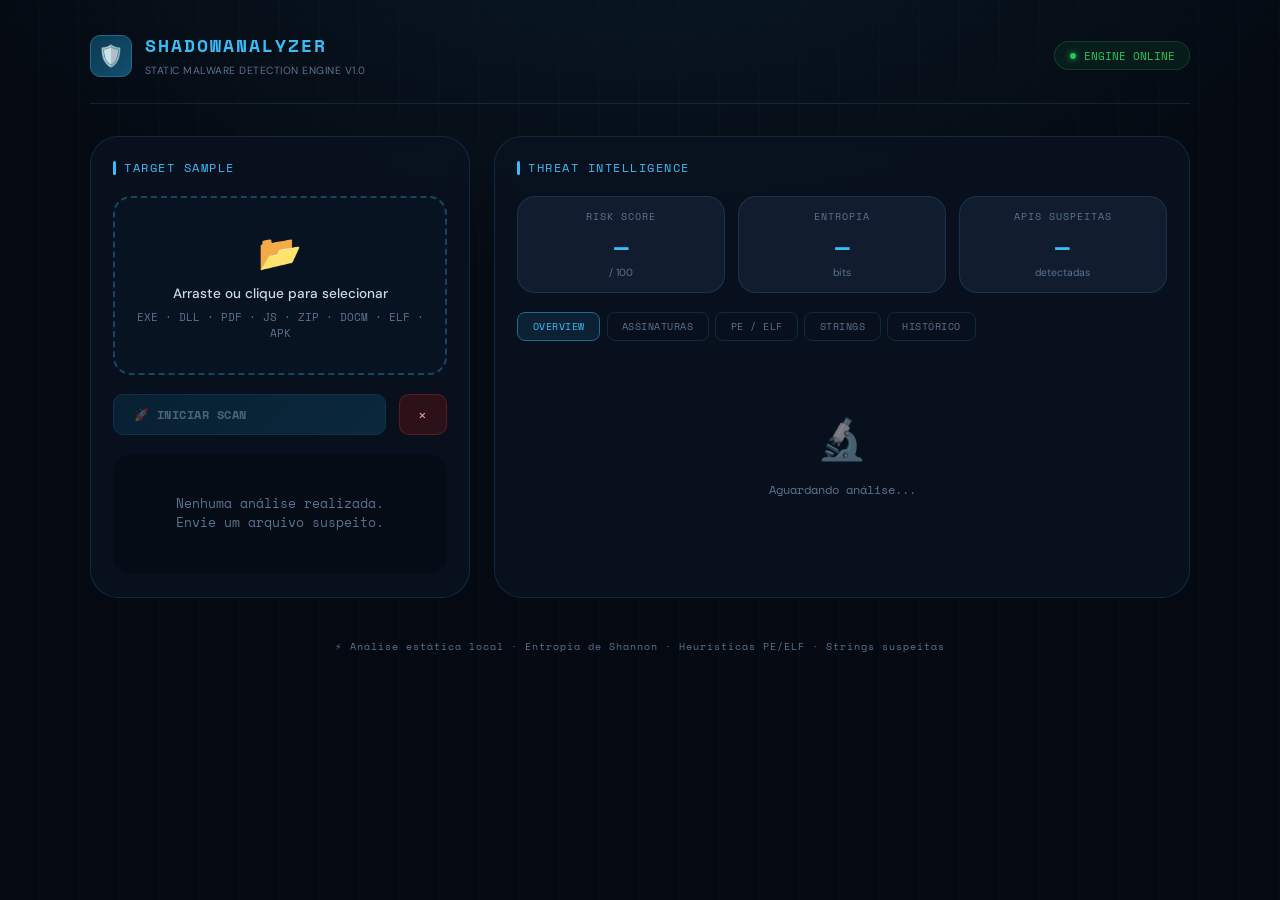
==== shadow_analyzer/static/index.html @ 8d61e865 "Update fmt.Println message from 'Hello' to 'Goodbye'" ====
<!DOCTYPE html>
<html lang="pt-BR">
<head>
  <meta charset="UTF-8" />
  <meta name="viewport" content="width=device-width, initial-scale=1.0, user-scalable=no" />
  <title>ShadowAnalyzer v1.0</title>
  <link rel="preconnect" href="https://fonts.googleapis.com" />
  <link href="https://fonts.googleapis.com/css2?family=Space+Mono:wght@400;700&family=DM+Sans:ital,opsz,wght@0,9..40,300;0,9..40,500;0,9..40,700;1,9..40,300&display=swap" rel="stylesheet" />

  <style>
    :root {
      --bg0: #050a12;
      --bg1: #0c1422;
      --bg2: #111d2e;
      --panel: rgba(10,18,32,0.85);
      --border: rgba(56,189,248,0.15);
      --border-hi: rgba(56,189,248,0.45);
      --cyan: #38bdf8;
      --cyan-dim: #1e6a8a;
      --text: #cdd9e8;
      --text-dim: #5a7390;
      --text-hi: #eef6ff;
      --mono: 'Space Mono', monospace;
      --sans: 'DM Sans', sans-serif;
      --radius: 18px;
      --radius-lg: 28px;
    }

    *, *::before, *::after { box-sizing: border-box; margin: 0; padding: 0; }

    body {
      min-height: 100vh;
      background: var(--bg0);
      background-image:
        radial-gradient(ellipse 80% 60% at 50% -10%, rgba(56,189,248,0.08) 0%, transparent 70%),
        repeating-linear-gradient(0deg, transparent, transparent 39px, rgba(56,189,248,0.03) 40px),
        repeating-linear-gradient(90deg, transparent, transparent 39px, rgba(56,189,248,0.03) 40px);
      font-family: var(--sans);
      color: var(--text);
      display: flex;
      flex-direction: column;
      align-items: center;
      padding: 2rem 1rem 4rem;
    }

    /* ── HEADER ── */
    .app-header {
      width: 100%;
      max-width: 1100px;
      display: flex;
      justify-content: space-between;
      align-items: center;
      padding: 0 0 1.5rem;
      border-bottom: 1px solid var(--border);
      margin-bottom: 2rem;
      flex-wrap: wrap;
      gap: 1rem;
    }

    .logo {
      display: flex;
      align-items: center;
      gap: 0.8rem;
    }

    .logo-icon {
      width: 42px; height: 42px;
      background: linear-gradient(135deg, #0a3a52, #154e6e);
      border: 1px solid var(--cyan-dim);
      border-radius: 10px;
      display: flex; align-items: center; justify-content: center;
      font-size: 1.3rem;
    }

    .logo-text h1 {
      font-family: var(--mono);
      font-size: 1.1rem;
      font-weight: 700;
      color: var(--cyan);
      letter-spacing: 2px;
    }

    .logo-text small {
      font-size: 0.65rem;
      color: var(--text-dim);
      letter-spacing: 0.5px;
      text-transform: uppercase;
    }

    .header-status {
      display: flex;
      align-items: center;
      gap: 0.5rem;
      font-family: var(--mono);
      font-size: 0.68rem;
      color: #22c55e;
      background: rgba(34,197,94,0.08);
      border: 1px solid rgba(34,197,94,0.2);
      padding: 0.35rem 0.9rem;
      border-radius: 30px;
    }

    .dot {
      width: 6px; height: 6px;
      border-radius: 50%;
      background: #22c55e;
      box-shadow: 0 0 6px #22c55e;
      animation: blink 2s infinite;
    }

    @keyframes blink {
      0%, 100% { opacity: 1; }
      50% { opacity: 0.3; }
    }

    /* ── MAIN GRID ── */
    .main-grid {
      width: 100%;
      max-width: 1100px;
      display: grid;
      grid-template-columns: 380px 1fr;
      gap: 1.5rem;
    }

    /* ── PANELS ── */
    .panel {
      background: var(--panel);
      border: 1px solid var(--border);
      border-radius: var(--radius-lg);
      padding: 1.4rem;
      backdrop-filter: blur(10px);
    }

    .panel-title {
      font-family: var(--mono);
      font-size: 0.72rem;
      letter-spacing: 1.5px;
      text-transform: uppercase;
      color: var(--cyan);
      margin-bottom: 1.2rem;
      display: flex;
      align-items: center;
      gap: 0.5rem;
    }

    .panel-title::before {
      content: '';
      display: block;
      width: 3px; height: 14px;
      background: var(--cyan);
      border-radius: 2px;
    }

    /* ── UPLOAD ZONE ── */
    .drop-zone {
      border: 2px dashed rgba(56,189,248,0.3);
      border-radius: var(--radius);
      padding: 2rem 1rem;
      text-align: center;
      cursor: pointer;
      transition: all 0.2s;
      background: rgba(56,189,248,0.02);
      margin-bottom: 1.2rem;
      position: relative;
      overflow: hidden;
    }

    .drop-zone:hover, .drop-zone.drag-over {
      border-color: var(--cyan);
      background: rgba(56,189,248,0.06);
    }

    .drop-zone input[type="file"] {
      position: absolute; inset: 0; opacity: 0; cursor: pointer;
    }

    .drop-icon { font-size: 2.2rem; margin-bottom: 0.6rem; }

    .drop-text {
      color: var(--text);
      font-size: 0.85rem;
      font-weight: 500;
    }

    .drop-hint {
      font-size: 0.68rem;
      color: var(--text-dim);
      margin-top: 0.4rem;
      font-family: var(--mono);
    }

    /* ── FILE INFO ── */
    .file-info-bar {
      display: none;
      align-items: center;
      gap: 0.8rem;
      background: var(--bg2);
      border: 1px solid var(--border);
      border-radius: 10px;
      padding: 0.65rem 1rem;
      margin-bottom: 1.2rem;
      font-size: 0.8rem;
    }

    .file-info-bar.visible { display: flex; }
    .file-name-display { font-family: var(--mono); color: var(--text-hi); flex: 1; word-break: break-all; }
    .file-size-display { color: var(--text-dim); white-space: nowrap; }

    /* ── BUTTONS ── */
    .btn-row { display: flex; gap: 0.8rem; }

    .btn {
      border: none;
      padding: 0.7rem 1.2rem;
      border-radius: 10px;
      font-family: var(--mono);
      font-size: 0.75rem;
      font-weight: 700;
      letter-spacing: 0.5px;
      cursor: pointer;
      transition: 0.2s;
      display: inline-flex;
      align-items: center;
      gap: 0.5rem;
    }

    .btn-scan {
      flex: 1;
      background: linear-gradient(135deg, #0a3a52, #0f4d6e);
      border: 1px solid var(--cyan-dim);
      color: #a8e6ff;
    }

    .btn-scan:hover:not(:disabled) {
      background: linear-gradient(135deg, #0f4d6e, #1a6a90);
      border-color: var(--cyan);
      transform: translateY(-1px);
    }

    .btn-scan:disabled { opacity: 0.4; cursor: not-allowed; }

    .btn-clear {
      background: rgba(100, 20, 20, 0.4);
      border: 1px solid rgba(200, 50, 50, 0.3);
      color: #ffaaaa;
    }

    .btn-clear:hover { background: rgba(150, 30, 30, 0.6); }

    /* ── RESULT PANEL (LEFT) ── */
    .result-box {
      margin-top: 1.2rem;
      background: rgba(0,0,0,0.25);
      border-radius: var(--radius);
      padding: 1rem;
      min-height: 120px;
    }

    .result-placeholder {
      text-align: center;
      color: var(--text-dim);
      font-size: 0.8rem;
      padding: 1.5rem 0;
      font-family: var(--mono);
    }

    /* ── RISK BADGE ── */
    .risk-badge {
      display: inline-flex;
      align-items: center;
      gap: 0.5rem;
      padding: 0.4rem 1rem;
      border-radius: 30px;
      font-family: var(--mono);
      font-size: 0.72rem;
      font-weight: 700;
      letter-spacing: 1px;
      margin-bottom: 1rem;
    }

    .risk-CLEAN    { background: rgba(34,197,94,0.12);  border: 1px solid rgba(34,197,94,0.4);  color: #86efac; }
    .risk-LOW      { background: rgba(132,204,22,0.12); border: 1px solid rgba(132,204,22,0.4); color: #bef264; }
    .risk-MEDIUM   { background: rgba(234,179,8,0.12);  border: 1px solid rgba(234,179,8,0.4);  color: #fde047; }
    .risk-HIGH     { background: rgba(249,115,22,0.12); border: 1px solid rgba(249,115,22,0.4); color: #fdba74; }
    .risk-CRITICAL { background: rgba(239,68,68,0.12);  border: 1px solid rgba(239,68,68,0.4);  color: #fca5a5; }

    .score-line {
      font-size: 0.82rem;
      margin: 0.3rem 0 0.8rem;
    }

    .score-bar-bg {
      background: var(--bg1);
      height: 6px;
      border-radius: 4px;
      margin: 0.5rem 0 1rem;
      overflow: hidden;
    }

    .score-bar-fill {
      height: 100%;
      border-radius: 4px;
      transition: width 0.8s cubic-bezier(0.4,0,0.2,1);
    }

    .recs-list { list-style: none; }

    .recs-list li {
      font-size: 0.78rem;
      padding: 0.3rem 0;
      border-bottom: 1px solid rgba(255,255,255,0.04);
      color: var(--text);
    }

    /* ── RIGHT PANEL TABS ── */
    .tabs {
      display: flex;
      gap: 0.4rem;
      margin-bottom: 1.2rem;
      flex-wrap: wrap;
    }

    .tab-btn {
      background: transparent;
      border: 1px solid var(--border);
      color: var(--text-dim);
      padding: 0.35rem 0.9rem;
      border-radius: 8px;
      font-family: var(--mono);
      font-size: 0.65rem;
      letter-spacing: 0.5px;
      text-transform: uppercase;
      cursor: pointer;
      transition: 0.15s;
    }

    .tab-btn.active, .tab-btn:hover {
      background: rgba(56,189,248,0.1);
      border-color: var(--cyan-dim);
      color: var(--cyan);
    }

    .tab-content { display: none; }
    .tab-content.active { display: block; }

    /* ── METRICS ROW ── */
    .metrics-row {
      display: grid;
      grid-template-columns: repeat(3, 1fr);
      gap: 0.8rem;
      margin-bottom: 1.2rem;
    }

    .metric-card {
      background: var(--bg2);
      border: 1px solid var(--border);
      border-radius: var(--radius);
      padding: 0.8rem;
      text-align: center;
    }

    .metric-label {
      font-family: var(--mono);
      font-size: 0.6rem;
      letter-spacing: 1px;
      text-transform: uppercase;
      color: var(--text-dim);
      margin-bottom: 0.3rem;
    }

    .metric-value {
      font-family: var(--mono);
      font-size: 1.5rem;
      font-weight: 700;
      color: var(--cyan);
    }

    .metric-sub {
      font-size: 0.65rem;
      color: var(--text-dim);
      margin-top: 0.1rem;
    }

    /* ── HASHES ── */
    .hash-row {
      display: flex;
      flex-direction: column;
      gap: 0.6rem;
      margin-bottom: 1rem;
    }

    .hash-item {
      background: var(--bg2);
      border-radius: 8px;
      padding: 0.5rem 0.8rem;
      font-family: var(--mono);
      font-size: 0.68rem;
    }

    .hash-label { color: var(--text-dim); margin-bottom: 0.15rem; }
    .hash-value { color: #a8d8ff; word-break: break-all; }

    /* ── SIGNATURES ── */
    .sig-family {
      margin-bottom: 0.8rem;
    }

    .sig-family-name {
      font-family: var(--mono);
      font-size: 0.68rem;
      letter-spacing: 1px;
      text-transform: uppercase;
      margin-bottom: 0.3rem;
    }

    .sig-hits { display: flex; flex-wrap: wrap; gap: 0.3rem; }

    .sig-hit {
      background: rgba(239,68,68,0.1);
      border: 1px solid rgba(239,68,68,0.25);
      color: #fca5a5;
      font-family: var(--mono);
      font-size: 0.68rem;
      padding: 0.2rem 0.6rem;
      border-radius: 4px;
    }

    /* ── API LIST ── */
    .api-list { display: flex; flex-wrap: wrap; gap: 0.4rem; }

    .api-tag {
      background: rgba(249,115,22,0.1);
      border: 1px solid rgba(249,115,22,0.25);
      color: #fdba74;
      font-family: var(--mono);
      font-size: 0.68rem;
      padding: 0.2rem 0.6rem;
      border-radius: 4px;
    }

    /* ── PE INFO ── */
    .section-table {
      width: 100%;
      border-collapse: collapse;
      font-size: 0.73rem;
      font-family: var(--mono);
    }

    .section-table th {
      text-align: left;
      color: var(--text-dim);
      font-size: 0.65rem;
      letter-spacing: 0.5px;
      text-transform: uppercase;
      padding: 0.3rem 0.5rem;
      border-bottom: 1px solid var(--border);
    }

    .section-table td {
      padding: 0.35rem 0.5rem;
      border-bottom: 1px solid rgba(255,255,255,0.04);
      color: var(--text);
    }

    .entropy-hi { color: #f97316; }
    .entropy-packed { color: #ef4444; }
    .entropy-ok { color: #86efac; }

    /* ── STRINGS TAB ── */
    .strings-list {
      max-height: 350px;
      overflow-y: auto;
      font-family: var(--mono);
      font-size: 0.7rem;
      color: #90b8d4;
    }

    .strings-list div {
      padding: 0.2rem 0.4rem;
      border-bottom: 1px solid rgba(255,255,255,0.03);
    }

    .strings-list div:hover { background: rgba(255,255,255,0.03); }

    /* ── HISTORY ── */
    .history-list { display: flex; flex-direction: column; gap: 0.5rem; }

    .history-item {
      background: var(--bg2);
      border: 1px solid var(--border);
      border-radius: 10px;
      padding: 0.65rem 1rem;
      display: flex;
      justify-content: space-between;
      align-items: center;
      font-size: 0.78rem;
    }

    .history-name { font-family: var(--mono); color: var(--text); }
    .history-meta { display: flex; gap: 1rem; font-size: 0.68rem; color: var(--text-dim); }
    .history-score { font-family: var(--mono); color: var(--cyan); }

    /* ── PLACEHOLDER / EMPTY STATE ── */
    .empty-state {
      text-align: center;
      padding: 3rem 0;
      color: var(--text-dim);
      font-family: var(--mono);
      font-size: 0.78rem;
    }

    .empty-icon { font-size: 2.5rem; margin-bottom: 0.8rem; opacity: 0.5; }

    /* ── SCANNING ANIMATION ── */
    @keyframes scan-pulse {
      0%, 100% { opacity: 0.6; }
      50% { opacity: 1; }
    }

    .scanning-state {
      text-align: center;
      padding: 2rem 0;
      font-family: var(--mono);
      font-size: 0.8rem;
      color: var(--cyan);
      animation: scan-pulse 1s infinite;
    }

    /* ── SCROLLBAR ── */
    ::-webkit-scrollbar { width: 5px; }
    ::-webkit-scrollbar-track { background: transparent; }
    ::-webkit-scrollbar-thumb { background: var(--cyan-dim); border-radius: 4px; }

    /* ── ERROR ── */
    .error-msg {
      background: rgba(239,68,68,0.1);
      border: 1px solid rgba(239,68,68,0.3);
      color: #fca5a5;
      border-radius: 10px;
      padding: 0.8rem 1rem;
      font-size: 0.8rem;
      margin-top: 0.8rem;
    }

    /* ── FOOTER ── */
    footer {
      margin-top: 2.5rem;
      font-family: var(--mono);
      font-size: 0.65rem;
      color: var(--text-dim);
      letter-spacing: 1px;
      text-align: center;
    }

    /* ── RESPONSIVE ── */
    @media (max-width: 800px) {
      .main-grid { grid-template-columns: 1fr; }
      .metrics-row { grid-template-columns: repeat(3,1fr); }
    }
  </style>
</head>
<body>

<!-- ══════════ HEADER ══════════ -->
<header class="app-header">
  <div class="logo">
    <div class="logo-icon">🛡️</div>
    <div class="logo-text">
      <h1>SHADOWANALYZER</h1>
      <small>Static Malware Detection Engine v1.0</small>
    </div>
  </div>
  <div class="header-status">
    <div class="dot"></div>
    ENGINE ONLINE
  </div>
</header>

<!-- ══════════ MAIN GRID ══════════ -->
<div class="main-grid">

  <!-- ── LEFT: UPLOAD & RESULT ── -->
  <div class="panel">
    <div class="panel-title">Target Sample</div>

    <div class="drop-zone" id="dropZone">
      <input type="file" id="fileInput" />
      <div class="drop-icon">📂</div>
      <div class="drop-text">Arraste ou clique para selecionar</div>
      <div class="drop-hint">EXE · DLL · PDF · JS · ZIP · DOCM · ELF · APK</div>
    </div>

    <div class="file-info-bar" id="fileInfoBar">
      <span>📄</span>
      <span class="file-name-display" id="fileNameDisplay">—</span>
      <span class="file-size-display" id="fileSizeDisplay">—</span>
    </div>

    <div class="btn-row">
      <button class="btn btn-scan" id="analyzeBtn" disabled>🚀 INICIAR SCAN</button>
      <button class="btn btn-clear" id="clearBtn">✕</button>
    </div>

    <div class="result-box" id="resultBox">
      <div class="result-placeholder">Nenhuma análise realizada.<br>Envie um arquivo suspeito.</div>
    </div>
  </div>

  <!-- ── RIGHT: INTELLIGENCE ── -->
  <div class="panel">
    <div class="panel-title">Threat Intelligence</div>

    <!-- Métricas -->
    <div class="metrics-row">
      <div class="metric-card">
        <div class="metric-label">Risk Score</div>
        <div class="metric-value" id="mScore">—</div>
        <div class="metric-sub">/ 100</div>
      </div>
      <div class="metric-card">
        <div class="metric-label">Entropia</div>
        <div class="metric-value" id="mEntropy">—</div>
        <div class="metric-sub">bits</div>
      </div>
      <div class="metric-card">
        <div class="metric-label">APIs Suspeitas</div>
        <div class="metric-value" id="mApis">—</div>
        <div class="metric-sub">detectadas</div>
      </div>
    </div>

    <!-- Tabs -->
    <div class="tabs">
      <button class="tab-btn active" data-tab="overview">Overview</button>
      <button class="tab-btn" data-tab="signatures">Assinaturas</button>
      <button class="tab-btn" data-tab="pe">PE / ELF</button>
      <button class="tab-btn" data-tab="strings">Strings</button>
      <button class="tab-btn" data-tab="history">Histórico</button>
    </div>

    <!-- Tab: Overview -->
    <div class="tab-content active" id="tab-overview">
      <div class="empty-state" id="overviewEmpty">
        <div class="empty-icon">🔬</div>
        Aguardando análise...
      </div>
      <div id="overviewContent" style="display:none;">
        <div class="hash-row" id="hashRow"></div>
        <div id="fileTypeLine" style="font-size:0.8rem; margin-bottom:0.8rem;"></div>
        <div id="packerLine"></div>
      </div>
    </div>

    <!-- Tab: Assinaturas -->
    <div class="tab-content" id="tab-signatures">
      <div class="empty-state" id="sigsEmpty">
        <div class="empty-icon">📜</div>
        Nenhuma assinatura detectada ainda.
      </div>
      <div id="sigsContent"></div>
    </div>

    <!-- Tab: PE / ELF -->
    <div class="tab-content" id="tab-pe">
      <div class="empty-state" id="peEmpty">
        <div class="empty-icon">🗂️</div>
        Disponível após análise de EXE/DLL/ELF.
      </div>
      <div id="peContent"></div>
    </div>

    <!-- Tab: Strings -->
    <div class="tab-content" id="tab-strings">
      <div class="empty-state" id="stringsEmpty">
        <div class="empty-icon">🔤</div>
        Nenhuma string extraída ainda.
      </div>
      <div id="stringsContent" class="strings-list" style="display:none;"></div>
    </div>

    <!-- Tab: Histórico -->
    <div class="tab-content" id="tab-history">
      <div class="empty-state" id="historyEmpty">
        <div class="empty-icon">🕒</div>
        Nenhuma análise no histórico.
      </div>
      <div id="historyList" class="history-list"></div>
    </div>
  </div>
</div>

<footer>⚡ Análise estática local · Entropia de Shannon · Heurísticas PE/ELF · Strings suspeitas</footer>

<script>
  // ─── estado ───
  let currentFile = null;
  let history = [];

  // ─── DOM ───
  const dropZone    = document.getElementById('dropZone');
  const fileInput   = document.getElementById('fileInput');
  const fileInfoBar = document.getElementById('fileInfoBar');
  const fileNameDisplay = document.getElementById('fileNameDisplay');
  const fileSizeDisplay = document.getElementById('fileSizeDisplay');
  const analyzeBtn  = document.getElementById('analyzeBtn');
  const clearBtn    = document.getElementById('clearBtn');
  const resultBox   = document.getElementById('resultBox');

  // métricas
  const mScore   = document.getElementById('mScore');
  const mEntropy = document.getElementById('mEntropy');
  const mApis    = document.getElementById('mApis');

  // tabs
  document.querySelectorAll('.tab-btn').forEach(btn => {
    btn.addEventListener('click', () => {
      document.querySelectorAll('.tab-btn').forEach(b => b.classList.remove('active'));
      document.querySelectorAll('.tab-content').forEach(c => c.classList.remove('active'));
      btn.classList.add('active');
      document.getElementById('tab-' + btn.dataset.tab).classList.add('active');
    });
  });

  // ─── upload ───
  function formatBytes(b) {
    if (!b) return '0 B';
    const k = 1024, sizes = ['B','KB','MB','GB'];
    const i = Math.floor(Math.log(b) / Math.log(k));
    return (b / Math.pow(k,i)).toFixed(1) + ' ' + sizes[i];
  }

  dropZone.addEventListener('dragover', e => { e.preventDefault(); dropZone.classList.add('drag-over'); });
  dropZone.addEventListener('dragleave', () => dropZone.classList.remove('drag-over'));
  dropZone.addEventListener('drop', e => {
    e.preventDefault(); dropZone.classList.remove('drag-over');
    if (e.dataTransfer.files.length) handleFile(e.dataTransfer.files[0]);
  });
  fileInput.addEventListener('change', e => { if (e.target.files.length) handleFile(e.target.files[0]); });

  function handleFile(file) {
    currentFile = file;
    fileNameDisplay.textContent = file.name;
    fileSizeDisplay.textContent = formatBytes(file.size);
    fileInfoBar.classList.add('visible');
    analyzeBtn.disabled = false;
    resetDisplay();
  }

  clearBtn.addEventListener('click', () => {
    currentFile = null;
    fileInput.value = '';
    fileInfoBar.classList.remove('visible');
    analyzeBtn.disabled = true;
    resetDisplay();
    resultBox.innerHTML = '<div class="result-placeholder">Arquivo removido.</div>';
  });

  function resetDisplay() {
    mScore.textContent = '—'; mEntropy.textContent = '—'; mApis.textContent = '—';
    resultBox.innerHTML = '<div class="result-placeholder">Aguardando análise...</div>';
    document.getElementById('overviewEmpty').style.display = 'block';
    document.getElementById('overviewContent').style.display = 'none';
    document.getElementById('sigsEmpty').style.display = 'block';
    document.getElementById('sigsContent').innerHTML = '';
    document.getElementById('peEmpty').style.display = 'block';
    document.getElementById('peContent').innerHTML = '';
    document.getElementById('stringsEmpty').style.display = 'block';
    document.getElementById('stringsContent').style.display = 'none';
    document.getElementById('stringsContent').innerHTML = '';
  }

  // ─── análise ───
  analyzeBtn.addEventListener('click', async () => {
    if (!currentFile) return;

    analyzeBtn.disabled = true;
    resultBox.innerHTML = '<div class="scanning-state">🔬 ANALISANDO...<br><span style="font-size:0.65rem;opacity:0.7">verificando entropia · strings · headers</span></div>';
    mScore.textContent = '⏳'; mEntropy.textContent = '...'; mApis.textContent = '...';

    const formData = new FormData();
    formData.append('file', currentFile);

    try {
      const resp = await fetch('/analyze', { method: 'POST', body: formData });
      const data = await resp.json();

      if (data.error) {
        resultBox.innerHTML = `<div class="error-msg">❌ ${data.error}</div>`;
        analyzeBtn.disabled = false;
        return;
      }

      renderResult(data);
      addHistory(data);
    } catch (err) {
      resultBox.innerHTML = `<div class="error-msg">❌ Erro de conexão com o servidor.</div>`;
    }

    analyzeBtn.disabled = false;
  });

  // ─── render ───
  function renderResult(d) {
    // Métricas
    mScore.textContent   = d.yara_score;
    mEntropy.textContent = d.entropy;
    mApis.textContent    = d.high_risk_apis.length;

    // Score bar color
    const barColor = { CLEAN:'#22c55e', LOW:'#84cc16', MEDIUM:'#eab308', HIGH:'#f97316', CRITICAL:'#ef4444' }[d.risk_level] || '#38bdf8';

    // Painel esquerdo - resultado
    resultBox.innerHTML = `
      <div class="risk-badge risk-${d.risk_level}">${riskIcon(d.risk_level)} ${d.risk_level}</div>
      <div class="score-line">Score: <strong style="color:${barColor}">${d.yara_score}/100</strong></div>
      <div class="score-bar-bg"><div class="score-bar-fill" style="width:${d.yara_score}%;background:${barColor}"></div></div>
      <ul class="recs-list">${d.recommendations.map(r => `<li>${r}</li>`).join('')}</ul>
    `;

    // ── Tab Overview ──
    document.getElementById('overviewEmpty').style.display = 'none';
    document.getElementById('overviewContent').style.display = 'block';
    document.getElementById('hashRow').innerHTML = `
      <div class="hash-item"><div class="hash-label">MD5</div><div class="hash-value">${d.md5}</div></div>
      <div class="hash-item"><div class="hash-label">SHA-256</div><div class="hash-value">${d.sha256}</div></div>
    `;
    document.getElementById('fileTypeLine').innerHTML =
      `<span style="color:var(--text-dim)">Tipo:</span> <span style="font-family:var(--mono);color:var(--cyan)">${d.file_type}</span>
       &nbsp;|&nbsp; <span style="color:var(--text-dim)">Entropia:</span> <span style="font-family:var(--mono);color:${entropyColor(d.entropy_flag)}">${d.entropy} (${d.entropy_flag})</span>`;

    document.getElementById('packerLine').innerHTML = d.packer_detected
      ? `<div style="background:rgba(249,115,22,0.1);border:1px solid rgba(249,115,22,0.3);border-radius:8px;padding:0.5rem 0.8rem;font-size:0.78rem;color:#fdba74;margin-top:0.5rem;">📦 Packer detectado: <strong>${d.packer_detected}</strong></div>`
      : '';

    // ── Tab Assinaturas ──
    const sigsEl = document.getElementById('sigsContent');
    const hasSigs = Object.keys(d.suspicious_strings).length > 0 || d.high_risk_apis.length > 0;
    document.getElementById('sigsEmpty').style.display = hasSigs ? 'none' : 'block';

    let sigsHtml = '';
    for (const [family, hits] of Object.entries(d.suspicious_strings)) {
      sigsHtml += `
        <div class="sig-family">
          <div class="sig-family-name" style="color:#f87171">⚠ ${family}</div>
          <div class="sig-hits">${hits.map(h => `<span class="sig-hit">${esc(h)}</span>`).join('')}</div>
        </div>`;
    }
    if (d.high_risk_apis.length) {
      sigsHtml += `
        <div class="sig-family">
          <div class="sig-family-name" style="color:#fb923c">⚡ High-Risk APIs</div>
          <div class="api-list">${d.high_risk_apis.map(a => `<span class="api-tag">${esc(a)}</span>`).join('')}</div>
        </div>`;
    }
    sigsEl.innerHTML = sigsHtml;

    // ── Tab PE/ELF ──
    const peEl = document.getElementById('peContent');
    if (d.pe_info && d.pe_info.sections && d.pe_info.sections.length) {
      document.getElementById('peEmpty').style.display = 'none';
      let peHtml = `<p style="font-size:0.75rem;color:var(--text-dim);margin-bottom:0.6rem">Tipo: ${d.pe_info.is_dll ? 'DLL' : 'EXE'} &nbsp;·&nbsp; Arch: ${d.pe_info.machine}</p>
        <p style="font-size:0.72rem;font-family:var(--mono);color:var(--text-dim);margin-bottom:0.4rem">SEÇÕES</p>
        <table class="section-table">
          <thead><tr><th>Nome</th><th>V.Size</th><th>R.Size</th><th>Entropia</th></tr></thead>
          <tbody>`;
      for (const s of d.pe_info.sections) {
        const ec = s.entropy_flag === 'packed' ? 'entropy-packed' : s.entropy_flag === 'high' ? 'entropy-hi' : 'entropy-ok';
        peHtml += `<tr>
          <td>${esc(s.name)}</td>
          <td>${s.virtual_size}</td>
          <td>${s.raw_size}</td>
          <td class="${ec}">${s.entropy}</td>
        </tr>`;
      }
      peHtml += `</tbody></table>`;

      if (d.pe_info.imports && d.pe_info.imports.length) {
        peHtml += `<p style="font-size:0.72rem;font-family:var(--mono);color:var(--text-dim);margin:0.8rem 0 0.4rem">IMPORTS</p>`;
        for (const imp of d.pe_info.imports) {
          peHtml += `<div style="margin-bottom:0.4rem;font-size:0.73rem;">
            <span style="color:#7dd3fc;font-family:var(--mono)">${esc(imp.dll)}</span>
            <span style="color:var(--text-dim)"> → ${imp.functions.slice(0,6).map(esc).join(', ')}${imp.functions.length > 6 ? ` +${imp.functions.length-6}` : ''}</span>
          </div>`;
        }
      }
      peEl.innerHTML = peHtml;
    } else if (d.elf_info && d.elf_info.type) {
      document.getElementById('peEmpty').style.display = 'none';
      peEl.innerHTML = `<div style="font-size:0.8rem;">
        <p><span style="color:var(--text-dim)">Tipo ELF:</span> ${esc(d.elf_info.type)}</p>
        <p><span style="color:var(--text-dim)">Arquitetura:</span> ${esc(d.elf_info.machine)}</p>
        <p><span style="color:var(--text-dim)">Classe:</span> ${esc(d.elf_info.class)}</p>
      </div>`;
    }

    // ── Tab Strings ──
    if (d.strings_printable && d.strings_printable.length) {
      document.getElementById('stringsEmpty').style.display = 'none';
      const strEl = document.getElementById('stringsContent');
      strEl.style.display = 'block';
      strEl.innerHTML = d.strings_printable.map(s => `<div>${esc(s)}</div>`).join('');
    }
  }

  // ─── histórico ───
  function addHistory(d) {
    history.unshift({
      name: d.file_name,
      score: d.yara_score,
      risk: d.risk_level,
      size: formatBytes(d.file_size),
      time: new Date().toLocaleTimeString('pt-BR', {hour:'2-digit',minute:'2-digit'})
    });
    if (history.length > 10) history.pop();
    renderHistory();
  }

  function renderHistory() {
    const el = document.getElementById('historyList');
    const empty = document.getElementById('historyEmpty');
    if (!history.length) { empty.style.display='block'; el.innerHTML=''; return; }
    empty.style.display = 'none';
    el.innerHTML = history.map(h => `
      <div class="history-item">
        <div>
          <div class="history-name">${riskIcon(h.risk)} ${esc(h.name.length > 40 ? h.name.slice(0,40)+'…' : h.name)}</div>
          <div class="history-meta"><span>${h.size}</span><span>${h.time}</span></div>
        </div>
        <div class="history-score">${h.score}/100</div>
      </div>
    `).join('');
  }

  // ─── utils ───
  function esc(s) {
    return String(s).replace(/&/g,'&amp;').replace(/</g,'&lt;').replace(/>/g,'&gt;');
  }

  function riskIcon(r) {
    return { CLEAN:'✅', LOW:'🟢', MEDIUM:'🟡', HIGH:'🟠', CRITICAL:'🔴' }[r] || '⚪';
  }

  function entropyColor(flag) {
    return { normal:'#86efac', high:'#fde047', packed:'#f97316' }[flag] || '#cdd9e8';
  }
</script>
</body>
</html>
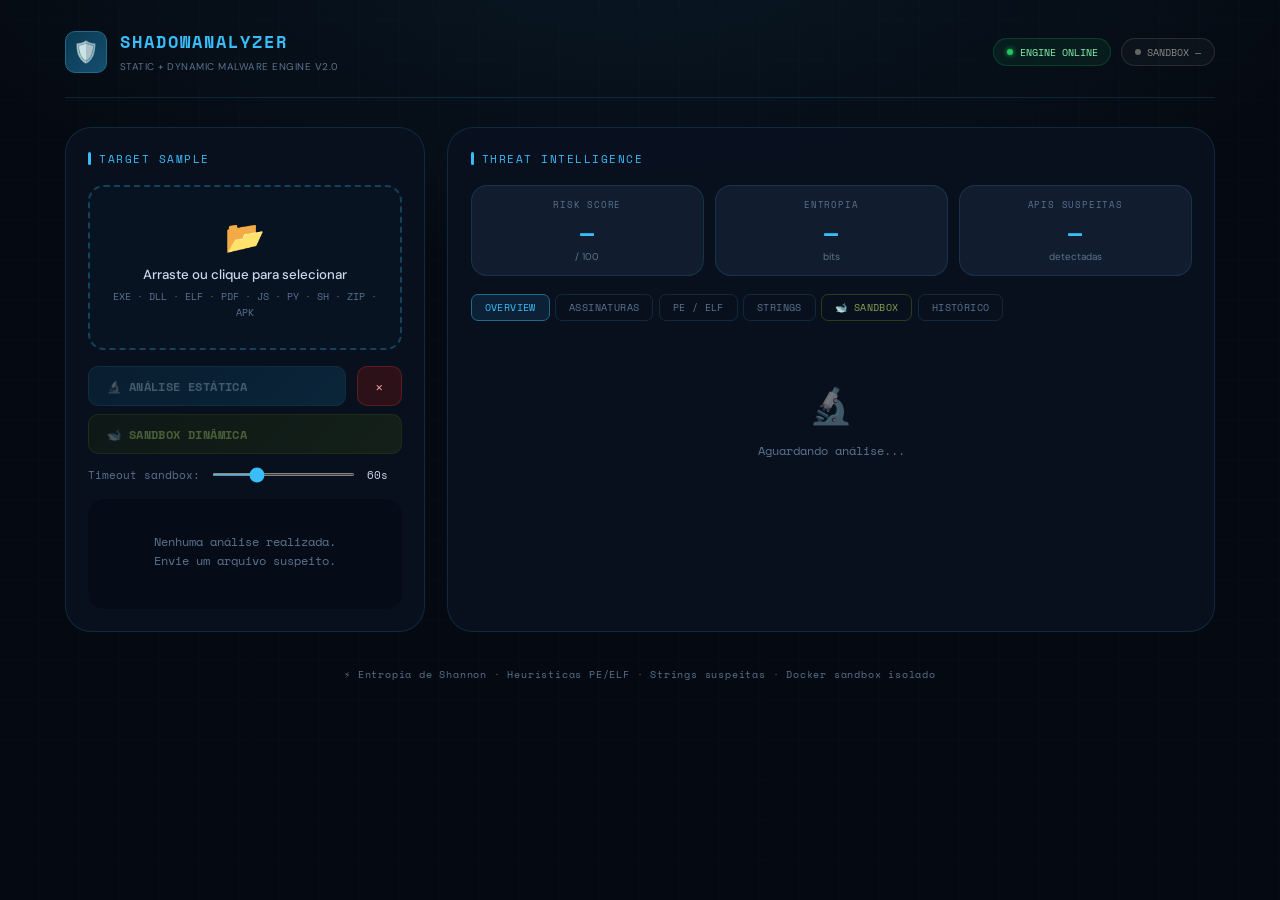
==== commit 7a95261c: "Update print statement from 'Hello' to 'Goodbye'" ====
--- a/shadow_analyzer/static/index.html
+++ b/shadow_analyzer/static/index.html
@@ -1,604 +1,319 @@
 <!DOCTYPE html>
 <html lang="pt-BR">
 <head>
-  <meta charset="UTF-8" />
-  <meta name="viewport" content="width=device-width, initial-scale=1.0, user-scalable=no" />
-  <title>ShadowAnalyzer v1.0</title>
-  <link rel="preconnect" href="https://fonts.googleapis.com" />
-  <link href="https://fonts.googleapis.com/css2?family=Space+Mono:wght@400;700&family=DM+Sans:ital,opsz,wght@0,9..40,300;0,9..40,500;0,9..40,700;1,9..40,300&display=swap" rel="stylesheet" />
-
+  <meta charset="UTF-8"/>
+  <meta name="viewport" content="width=device-width, initial-scale=1.0, user-scalable=no"/>
+  <title>ShadowAnalyzer v2.0</title>
+  <link rel="preconnect" href="https://fonts.googleapis.com"/>
+  <link href="https://fonts.googleapis.com/css2?family=Space+Mono:wght@400;700&family=DM+Sans:opsz,wght@9..40,300;9..40,500;9..40,700&display=swap" rel="stylesheet"/>
   <style>
     :root {
-      --bg0: #050a12;
-      --bg1: #0c1422;
-      --bg2: #111d2e;
-      --panel: rgba(10,18,32,0.85);
-      --border: rgba(56,189,248,0.15);
-      --border-hi: rgba(56,189,248,0.45);
-      --cyan: #38bdf8;
-      --cyan-dim: #1e6a8a;
-      --text: #cdd9e8;
-      --text-dim: #5a7390;
-      --text-hi: #eef6ff;
-      --mono: 'Space Mono', monospace;
-      --sans: 'DM Sans', sans-serif;
-      --radius: 18px;
-      --radius-lg: 28px;
-    }
-
-    *, *::before, *::after { box-sizing: border-box; margin: 0; padding: 0; }
-
-    body {
-      min-height: 100vh;
-      background: var(--bg0);
+      --bg0:#050a12; --bg1:#0c1422; --bg2:#111d2e;
+      --panel:rgba(10,18,32,0.88);
+      --border:rgba(56,189,248,0.15); --border-hi:rgba(56,189,248,0.45);
+      --cyan:#38bdf8; --cyan-dim:#1e6a8a;
+      --text:#cdd9e8; --text-dim:#5a7390; --text-hi:#eef6ff;
+      --green:#22c55e; --yellow:#eab308; --orange:#f97316; --red:#ef4444;
+      --mono:'Space Mono',monospace; --sans:'DM Sans',sans-serif;
+      --radius:16px; --radius-lg:26px;
+    }
+    *,*::before,*::after{box-sizing:border-box;margin:0;padding:0}
+    body{
+      min-height:100vh; background:var(--bg0);
       background-image:
-        radial-gradient(ellipse 80% 60% at 50% -10%, rgba(56,189,248,0.08) 0%, transparent 70%),
-        repeating-linear-gradient(0deg, transparent, transparent 39px, rgba(56,189,248,0.03) 40px),
-        repeating-linear-gradient(90deg, transparent, transparent 39px, rgba(56,189,248,0.03) 40px);
-      font-family: var(--sans);
-      color: var(--text);
-      display: flex;
-      flex-direction: column;
-      align-items: center;
-      padding: 2rem 1rem 4rem;
+        radial-gradient(ellipse 80% 50% at 50% -5%,rgba(56,189,248,0.07) 0%,transparent 70%),
+        repeating-linear-gradient(0deg,transparent,transparent 39px,rgba(56,189,248,0.025) 40px),
+        repeating-linear-gradient(90deg,transparent,transparent 39px,rgba(56,189,248,0.025) 40px);
+      font-family:var(--sans); color:var(--text);
+      display:flex; flex-direction:column; align-items:center;
+      padding:1.8rem 1rem 4rem;
     }
 
     /* ── HEADER ── */
-    .app-header {
-      width: 100%;
-      max-width: 1100px;
-      display: flex;
-      justify-content: space-between;
-      align-items: center;
-      padding: 0 0 1.5rem;
-      border-bottom: 1px solid var(--border);
-      margin-bottom: 2rem;
-      flex-wrap: wrap;
-      gap: 1rem;
-    }
-
-    .logo {
-      display: flex;
-      align-items: center;
-      gap: 0.8rem;
-    }
-
-    .logo-icon {
-      width: 42px; height: 42px;
-      background: linear-gradient(135deg, #0a3a52, #154e6e);
-      border: 1px solid var(--cyan-dim);
-      border-radius: 10px;
-      display: flex; align-items: center; justify-content: center;
-      font-size: 1.3rem;
-    }
-
-    .logo-text h1 {
-      font-family: var(--mono);
-      font-size: 1.1rem;
-      font-weight: 700;
-      color: var(--cyan);
-      letter-spacing: 2px;
-    }
-
-    .logo-text small {
-      font-size: 0.65rem;
-      color: var(--text-dim);
-      letter-spacing: 0.5px;
-      text-transform: uppercase;
-    }
-
-    .header-status {
-      display: flex;
-      align-items: center;
-      gap: 0.5rem;
-      font-family: var(--mono);
-      font-size: 0.68rem;
-      color: #22c55e;
-      background: rgba(34,197,94,0.08);
-      border: 1px solid rgba(34,197,94,0.2);
-      padding: 0.35rem 0.9rem;
-      border-radius: 30px;
-    }
-
-    .dot {
-      width: 6px; height: 6px;
-      border-radius: 50%;
-      background: #22c55e;
-      box-shadow: 0 0 6px #22c55e;
-      animation: blink 2s infinite;
-    }
-
-    @keyframes blink {
-      0%, 100% { opacity: 1; }
-      50% { opacity: 0.3; }
-    }
+    .app-header{
+      width:100%; max-width:1150px;
+      display:flex; justify-content:space-between; align-items:center;
+      padding-bottom:1.4rem; border-bottom:1px solid var(--border);
+      margin-bottom:1.8rem; flex-wrap:wrap; gap:1rem;
+    }
+    .logo{display:flex;align-items:center;gap:.8rem}
+    .logo-icon{
+      width:42px;height:42px;
+      background:linear-gradient(135deg,#0a3a52,#154e6e);
+      border:1px solid var(--cyan-dim); border-radius:10px;
+      display:flex;align-items:center;justify-content:center;font-size:1.3rem;
+    }
+    .logo-text h1{font-family:var(--mono);font-size:1.05rem;font-weight:700;color:var(--cyan);letter-spacing:2px}
+    .logo-text small{font-size:.62rem;color:var(--text-dim);letter-spacing:.5px;text-transform:uppercase}
+    .header-badges{display:flex;gap:.6rem;flex-wrap:wrap}
+    .badge{
+      display:flex;align-items:center;gap:.4rem;
+      font-family:var(--mono);font-size:.65rem;
+      padding:.3rem .8rem;border-radius:30px;
+    }
+    .badge-engine{background:rgba(34,197,94,.08);border:1px solid rgba(34,197,94,.2);color:#86efac}
+    .badge-sandbox{background:rgba(56,189,248,.08);border:1px solid rgba(56,189,248,.2);color:#7dd3fc}
+    .badge-sandbox.warn{background:rgba(234,179,8,.08);border-color:rgba(234,179,8,.3);color:#fde047}
+    .badge-sandbox.off{background:rgba(100,100,100,.08);border-color:rgba(150,150,150,.2);color:#888}
+    .dot{width:6px;height:6px;border-radius:50%;animation:blink 2s infinite}
+    .dot-green{background:var(--green);box-shadow:0 0 5px var(--green)}
+    .dot-cyan{background:var(--cyan);box-shadow:0 0 5px var(--cyan)}
+    .dot-yellow{background:var(--yellow)}
+    .dot-gray{background:#666}
+    @keyframes blink{0%,100%{opacity:1}50%{opacity:.3}}
 
     /* ── MAIN GRID ── */
-    .main-grid {
-      width: 100%;
-      max-width: 1100px;
-      display: grid;
-      grid-template-columns: 380px 1fr;
-      gap: 1.5rem;
-    }
-
-    /* ── PANELS ── */
-    .panel {
-      background: var(--panel);
-      border: 1px solid var(--border);
-      border-radius: var(--radius-lg);
-      padding: 1.4rem;
-      backdrop-filter: blur(10px);
-    }
-
-    .panel-title {
-      font-family: var(--mono);
-      font-size: 0.72rem;
-      letter-spacing: 1.5px;
-      text-transform: uppercase;
-      color: var(--cyan);
-      margin-bottom: 1.2rem;
-      display: flex;
-      align-items: center;
-      gap: 0.5rem;
-    }
-
-    .panel-title::before {
-      content: '';
-      display: block;
-      width: 3px; height: 14px;
-      background: var(--cyan);
-      border-radius: 2px;
-    }
-
-    /* ── UPLOAD ZONE ── */
-    .drop-zone {
-      border: 2px dashed rgba(56,189,248,0.3);
-      border-radius: var(--radius);
-      padding: 2rem 1rem;
-      text-align: center;
-      cursor: pointer;
-      transition: all 0.2s;
-      background: rgba(56,189,248,0.02);
-      margin-bottom: 1.2rem;
-      position: relative;
-      overflow: hidden;
-    }
-
-    .drop-zone:hover, .drop-zone.drag-over {
-      border-color: var(--cyan);
-      background: rgba(56,189,248,0.06);
-    }
-
-    .drop-zone input[type="file"] {
-      position: absolute; inset: 0; opacity: 0; cursor: pointer;
-    }
-
-    .drop-icon { font-size: 2.2rem; margin-bottom: 0.6rem; }
-
-    .drop-text {
-      color: var(--text);
-      font-size: 0.85rem;
-      font-weight: 500;
-    }
-
-    .drop-hint {
-      font-size: 0.68rem;
-      color: var(--text-dim);
-      margin-top: 0.4rem;
-      font-family: var(--mono);
-    }
-
-    /* ── FILE INFO ── */
-    .file-info-bar {
-      display: none;
-      align-items: center;
-      gap: 0.8rem;
-      background: var(--bg2);
-      border: 1px solid var(--border);
-      border-radius: 10px;
-      padding: 0.65rem 1rem;
-      margin-bottom: 1.2rem;
-      font-size: 0.8rem;
-    }
-
-    .file-info-bar.visible { display: flex; }
-    .file-name-display { font-family: var(--mono); color: var(--text-hi); flex: 1; word-break: break-all; }
-    .file-size-display { color: var(--text-dim); white-space: nowrap; }
+    .main-grid{width:100%;max-width:1150px;display:grid;grid-template-columns:360px 1fr;gap:1.4rem}
+
+    /* ── PANEL ── */
+    .panel{
+      background:var(--panel);border:1px solid var(--border);
+      border-radius:var(--radius-lg);padding:1.4rem;backdrop-filter:blur(10px);
+    }
+    .panel-title{
+      font-family:var(--mono);font-size:.7rem;letter-spacing:1.5px;
+      text-transform:uppercase;color:var(--cyan);margin-bottom:1.1rem;
+      display:flex;align-items:center;gap:.5rem;
+    }
+    .panel-title::before{content:'';display:block;width:3px;height:13px;background:var(--cyan);border-radius:2px}
+
+    /* ── DROP ZONE ── */
+    .drop-zone{
+      border:2px dashed rgba(56,189,248,.28);border-radius:var(--radius);
+      padding:1.8rem 1rem;text-align:center;cursor:pointer;
+      transition:.2s;background:rgba(56,189,248,.02);margin-bottom:1rem;position:relative;
+    }
+    .drop-zone:hover,.drop-zone.drag-over{border-color:var(--cyan);background:rgba(56,189,248,.06)}
+    .drop-zone input{position:absolute;inset:0;opacity:0;cursor:pointer}
+    .drop-icon{font-size:2rem;margin-bottom:.5rem}
+    .drop-text{color:var(--text);font-size:.83rem;font-weight:500}
+    .drop-hint{font-size:.65rem;color:var(--text-dim);margin-top:.3rem;font-family:var(--mono)}
+
+    /* ── FILE BAR ── */
+    .file-info-bar{
+      display:none;align-items:center;gap:.7rem;
+      background:var(--bg2);border:1px solid var(--border);
+      border-radius:10px;padding:.6rem .9rem;margin-bottom:1rem;font-size:.78rem;
+    }
+    .file-info-bar.visible{display:flex}
+    .file-name-d{font-family:var(--mono);color:var(--text-hi);flex:1;word-break:break-all}
+    .file-size-d{color:var(--text-dim);white-space:nowrap}
 
     /* ── BUTTONS ── */
-    .btn-row { display: flex; gap: 0.8rem; }
-
-    .btn {
-      border: none;
-      padding: 0.7rem 1.2rem;
-      border-radius: 10px;
-      font-family: var(--mono);
-      font-size: 0.75rem;
-      font-weight: 700;
-      letter-spacing: 0.5px;
-      cursor: pointer;
-      transition: 0.2s;
-      display: inline-flex;
-      align-items: center;
-      gap: 0.5rem;
-    }
-
-    .btn-scan {
-      flex: 1;
-      background: linear-gradient(135deg, #0a3a52, #0f4d6e);
-      border: 1px solid var(--cyan-dim);
-      color: #a8e6ff;
-    }
-
-    .btn-scan:hover:not(:disabled) {
-      background: linear-gradient(135deg, #0f4d6e, #1a6a90);
-      border-color: var(--cyan);
-      transform: translateY(-1px);
-    }
-
-    .btn-scan:disabled { opacity: 0.4; cursor: not-allowed; }
-
-    .btn-clear {
-      background: rgba(100, 20, 20, 0.4);
-      border: 1px solid rgba(200, 50, 50, 0.3);
-      color: #ffaaaa;
-    }
-
-    .btn-clear:hover { background: rgba(150, 30, 30, 0.6); }
-
-    /* ── RESULT PANEL (LEFT) ── */
-    .result-box {
-      margin-top: 1.2rem;
-      background: rgba(0,0,0,0.25);
-      border-radius: var(--radius);
-      padding: 1rem;
-      min-height: 120px;
-    }
-
-    .result-placeholder {
-      text-align: center;
-      color: var(--text-dim);
-      font-size: 0.8rem;
-      padding: 1.5rem 0;
-      font-family: var(--mono);
-    }
+    .btn-row{display:flex;gap:.7rem;margin-bottom:.3rem}
+    .btn{
+      border:none;padding:.65rem 1.1rem;border-radius:10px;
+      font-family:var(--mono);font-size:.72rem;font-weight:700;letter-spacing:.4px;
+      cursor:pointer;transition:.18s;display:inline-flex;align-items:center;gap:.4rem;
+    }
+    .btn-scan{flex:1;background:linear-gradient(135deg,#0a3a52,#0f4d6e);border:1px solid var(--cyan-dim);color:#a8e6ff}
+    .btn-scan:hover:not(:disabled){background:linear-gradient(135deg,#0f4d6e,#1a6a90);border-color:var(--cyan);transform:translateY(-1px)}
+    .btn-scan:disabled{opacity:.35;cursor:not-allowed}
+    .btn-sandbox{flex:1;background:linear-gradient(135deg,#1a2a0a,#2a3f10);border:1px solid rgba(132,204,22,.3);color:#bef264}
+    .btn-sandbox:hover:not(:disabled){background:linear-gradient(135deg,#2a3f10,#3a5518);border-color:rgba(132,204,22,.6);transform:translateY(-1px)}
+    .btn-sandbox:disabled{opacity:.35;cursor:not-allowed}
+    .btn-clear{background:rgba(100,20,20,.4);border:1px solid rgba(200,50,50,.3);color:#ffaaaa}
+    .btn-clear:hover{background:rgba(150,30,30,.6)}
+    .btn-build{
+      width:100%;margin-top:.7rem;
+      background:linear-gradient(135deg,#1a1a0a,#2a2510);
+      border:1px solid rgba(234,179,8,.3);color:#fde047;
+      padding:.6rem;border-radius:10px;font-family:var(--mono);font-size:.7rem;
+      font-weight:700;cursor:pointer;transition:.18s;
+    }
+    .btn-build:hover{background:linear-gradient(135deg,#2a2510,#3a3518);border-color:rgba(234,179,8,.6)}
+
+    /* ── TIMEOUT SLIDER ── */
+    .timeout-row{
+      display:flex;align-items:center;gap:.7rem;margin-top:.8rem;
+      font-family:var(--mono);font-size:.68rem;color:var(--text-dim);
+    }
+    input[type=range]{
+      flex:1;accent-color:var(--cyan);height:3px;
+      background:var(--bg2);border-radius:4px;
+    }
+
+    /* ── RESULT BOX ── */
+    .result-box{
+      margin-top:1rem;background:rgba(0,0,0,.22);
+      border-radius:var(--radius);padding:.9rem;min-height:110px;
+    }
+    .result-placeholder{text-align:center;color:var(--text-dim);font-size:.78rem;padding:1.2rem 0;font-family:var(--mono)}
 
     /* ── RISK BADGE ── */
-    .risk-badge {
-      display: inline-flex;
-      align-items: center;
-      gap: 0.5rem;
-      padding: 0.4rem 1rem;
-      border-radius: 30px;
-      font-family: var(--mono);
-      font-size: 0.72rem;
-      font-weight: 700;
-      letter-spacing: 1px;
-      margin-bottom: 1rem;
-    }
-
-    .risk-CLEAN    { background: rgba(34,197,94,0.12);  border: 1px solid rgba(34,197,94,0.4);  color: #86efac; }
-    .risk-LOW      { background: rgba(132,204,22,0.12); border: 1px solid rgba(132,204,22,0.4); color: #bef264; }
-    .risk-MEDIUM   { background: rgba(234,179,8,0.12);  border: 1px solid rgba(234,179,8,0.4);  color: #fde047; }
-    .risk-HIGH     { background: rgba(249,115,22,0.12); border: 1px solid rgba(249,115,22,0.4); color: #fdba74; }
-    .risk-CRITICAL { background: rgba(239,68,68,0.12);  border: 1px solid rgba(239,68,68,0.4);  color: #fca5a5; }
-
-    .score-line {
-      font-size: 0.82rem;
-      margin: 0.3rem 0 0.8rem;
-    }
-
-    .score-bar-bg {
-      background: var(--bg1);
-      height: 6px;
-      border-radius: 4px;
-      margin: 0.5rem 0 1rem;
-      overflow: hidden;
-    }
-
-    .score-bar-fill {
-      height: 100%;
-      border-radius: 4px;
-      transition: width 0.8s cubic-bezier(0.4,0,0.2,1);
-    }
-
-    .recs-list { list-style: none; }
-
-    .recs-list li {
-      font-size: 0.78rem;
-      padding: 0.3rem 0;
-      border-bottom: 1px solid rgba(255,255,255,0.04);
-      color: var(--text);
-    }
+    .risk-badge{
+      display:inline-flex;align-items:center;gap:.4rem;padding:.35rem .9rem;
+      border-radius:30px;font-family:var(--mono);font-size:.7rem;font-weight:700;
+      letter-spacing:.8px;margin-bottom:.8rem;
+    }
+    .risk-CLEAN   {background:rgba(34,197,94,.12); border:1px solid rgba(34,197,94,.4); color:#86efac}
+    .risk-LOW     {background:rgba(132,204,22,.12);border:1px solid rgba(132,204,22,.4);color:#bef264}
+    .risk-MEDIUM  {background:rgba(234,179,8,.12); border:1px solid rgba(234,179,8,.4); color:#fde047}
+    .risk-HIGH    {background:rgba(249,115,22,.12);border:1px solid rgba(249,115,22,.4);color:#fdba74}
+    .risk-CRITICAL{background:rgba(239,68,68,.12); border:1px solid rgba(239,68,68,.4); color:#fca5a5}
+
+    .score-bar-bg{background:var(--bg1);height:5px;border-radius:4px;margin:.4rem 0 .9rem;overflow:hidden}
+    .score-bar-fill{height:100%;border-radius:4px;transition:width .8s cubic-bezier(.4,0,.2,1)}
+    .recs-list{list-style:none}
+    .recs-list li{font-size:.76rem;padding:.28rem 0;border-bottom:1px solid rgba(255,255,255,.04);color:var(--text)}
 
     /* ── RIGHT PANEL TABS ── */
-    .tabs {
-      display: flex;
-      gap: 0.4rem;
-      margin-bottom: 1.2rem;
-      flex-wrap: wrap;
-    }
-
-    .tab-btn {
-      background: transparent;
-      border: 1px solid var(--border);
-      color: var(--text-dim);
-      padding: 0.35rem 0.9rem;
-      border-radius: 8px;
-      font-family: var(--mono);
-      font-size: 0.65rem;
-      letter-spacing: 0.5px;
-      text-transform: uppercase;
-      cursor: pointer;
-      transition: 0.15s;
-    }
-
-    .tab-btn.active, .tab-btn:hover {
-      background: rgba(56,189,248,0.1);
-      border-color: var(--cyan-dim);
-      color: var(--cyan);
-    }
-
-    .tab-content { display: none; }
-    .tab-content.active { display: block; }
-
-    /* ── METRICS ROW ── */
-    .metrics-row {
-      display: grid;
-      grid-template-columns: repeat(3, 1fr);
-      gap: 0.8rem;
-      margin-bottom: 1.2rem;
-    }
-
-    .metric-card {
-      background: var(--bg2);
-      border: 1px solid var(--border);
-      border-radius: var(--radius);
-      padding: 0.8rem;
-      text-align: center;
-    }
-
-    .metric-label {
-      font-family: var(--mono);
-      font-size: 0.6rem;
-      letter-spacing: 1px;
-      text-transform: uppercase;
-      color: var(--text-dim);
-      margin-bottom: 0.3rem;
-    }
-
-    .metric-value {
-      font-family: var(--mono);
-      font-size: 1.5rem;
-      font-weight: 700;
-      color: var(--cyan);
-    }
-
-    .metric-sub {
-      font-size: 0.65rem;
-      color: var(--text-dim);
-      margin-top: 0.1rem;
-    }
+    .tabs{display:flex;gap:.35rem;margin-bottom:1.1rem;flex-wrap:wrap}
+    .tab-btn{
+      background:transparent;border:1px solid var(--border);color:var(--text-dim);
+      padding:.32rem .8rem;border-radius:7px;font-family:var(--mono);font-size:.62rem;
+      letter-spacing:.4px;text-transform:uppercase;cursor:pointer;transition:.15s;
+    }
+    .tab-btn.active,.tab-btn:hover{background:rgba(56,189,248,.1);border-color:var(--cyan-dim);color:var(--cyan)}
+    .tab-btn.sandbox-tab{border-color:rgba(132,204,22,.25);color:#86a050}
+    .tab-btn.sandbox-tab.active,.tab-btn.sandbox-tab:hover{background:rgba(132,204,22,.08);border-color:rgba(132,204,22,.5);color:#bef264}
+    .tab-content{display:none}
+    .tab-content.active{display:block}
+
+    /* ── METRICS ── */
+    .metrics-row{display:grid;grid-template-columns:repeat(3,1fr);gap:.7rem;margin-bottom:1.1rem}
+    .metric-card{background:var(--bg2);border:1px solid var(--border);border-radius:var(--radius);padding:.75rem;text-align:center}
+    .metric-label{font-family:var(--mono);font-size:.58rem;letter-spacing:.8px;text-transform:uppercase;color:var(--text-dim);margin-bottom:.25rem}
+    .metric-value{font-family:var(--mono);font-size:1.45rem;font-weight:700;color:var(--cyan)}
+    .metric-sub{font-size:.62rem;color:var(--text-dim);margin-top:.08rem}
 
     /* ── HASHES ── */
-    .hash-row {
-      display: flex;
-      flex-direction: column;
-      gap: 0.6rem;
-      margin-bottom: 1rem;
-    }
-
-    .hash-item {
-      background: var(--bg2);
-      border-radius: 8px;
-      padding: 0.5rem 0.8rem;
-      font-family: var(--mono);
-      font-size: 0.68rem;
-    }
-
-    .hash-label { color: var(--text-dim); margin-bottom: 0.15rem; }
-    .hash-value { color: #a8d8ff; word-break: break-all; }
+    .hash-row{display:flex;flex-direction:column;gap:.5rem;margin-bottom:.9rem}
+    .hash-item{background:var(--bg2);border-radius:8px;padding:.45rem .75rem;font-family:var(--mono);font-size:.66rem}
+    .hash-label{color:var(--text-dim);margin-bottom:.12rem}
+    .hash-value{color:#a8d8ff;word-break:break-all}
 
     /* ── SIGNATURES ── */
-    .sig-family {
-      margin-bottom: 0.8rem;
-    }
-
-    .sig-family-name {
-      font-family: var(--mono);
-      font-size: 0.68rem;
-      letter-spacing: 1px;
-      text-transform: uppercase;
-      margin-bottom: 0.3rem;
-    }
-
-    .sig-hits { display: flex; flex-wrap: wrap; gap: 0.3rem; }
-
-    .sig-hit {
-      background: rgba(239,68,68,0.1);
-      border: 1px solid rgba(239,68,68,0.25);
-      color: #fca5a5;
-      font-family: var(--mono);
-      font-size: 0.68rem;
-      padding: 0.2rem 0.6rem;
-      border-radius: 4px;
-    }
-
-    /* ── API LIST ── */
-    .api-list { display: flex; flex-wrap: wrap; gap: 0.4rem; }
-
-    .api-tag {
-      background: rgba(249,115,22,0.1);
-      border: 1px solid rgba(249,115,22,0.25);
-      color: #fdba74;
-      font-family: var(--mono);
-      font-size: 0.68rem;
-      padding: 0.2rem 0.6rem;
-      border-radius: 4px;
-    }
-
-    /* ── PE INFO ── */
-    .section-table {
-      width: 100%;
-      border-collapse: collapse;
-      font-size: 0.73rem;
-      font-family: var(--mono);
-    }
-
-    .section-table th {
-      text-align: left;
-      color: var(--text-dim);
-      font-size: 0.65rem;
-      letter-spacing: 0.5px;
-      text-transform: uppercase;
-      padding: 0.3rem 0.5rem;
-      border-bottom: 1px solid var(--border);
-    }
-
-    .section-table td {
-      padding: 0.35rem 0.5rem;
-      border-bottom: 1px solid rgba(255,255,255,0.04);
-      color: var(--text);
-    }
-
-    .entropy-hi { color: #f97316; }
-    .entropy-packed { color: #ef4444; }
-    .entropy-ok { color: #86efac; }
-
-    /* ── STRINGS TAB ── */
-    .strings-list {
-      max-height: 350px;
-      overflow-y: auto;
-      font-family: var(--mono);
-      font-size: 0.7rem;
-      color: #90b8d4;
-    }
-
-    .strings-list div {
-      padding: 0.2rem 0.4rem;
-      border-bottom: 1px solid rgba(255,255,255,0.03);
-    }
-
-    .strings-list div:hover { background: rgba(255,255,255,0.03); }
+    .sig-family{margin-bottom:.75rem}
+    .sig-family-name{font-family:var(--mono);font-size:.66rem;letter-spacing:.8px;text-transform:uppercase;margin-bottom:.28rem}
+    .sig-hits{display:flex;flex-wrap:wrap;gap:.28rem}
+    .sig-hit{background:rgba(239,68,68,.1);border:1px solid rgba(239,68,68,.25);color:#fca5a5;font-family:var(--mono);font-size:.66rem;padding:.18rem .55rem;border-radius:4px}
+    .api-list{display:flex;flex-wrap:wrap;gap:.35rem}
+    .api-tag{background:rgba(249,115,22,.1);border:1px solid rgba(249,115,22,.25);color:#fdba74;font-family:var(--mono);font-size:.66rem;padding:.18rem .55rem;border-radius:4px}
+
+    /* ── PE TABLE ── */
+    .section-table{width:100%;border-collapse:collapse;font-size:.71rem;font-family:var(--mono)}
+    .section-table th{text-align:left;color:var(--text-dim);font-size:.62rem;letter-spacing:.4px;text-transform:uppercase;padding:.28rem .45rem;border-bottom:1px solid var(--border)}
+    .section-table td{padding:.32rem .45rem;border-bottom:1px solid rgba(255,255,255,.04);color:var(--text)}
+    .entropy-hi{color:#f97316}.entropy-packed{color:#ef4444}.entropy-ok{color:#86efac}
+
+    /* ── STRINGS ── */
+    .strings-list{max-height:320px;overflow-y:auto;font-family:var(--mono);font-size:.68rem;color:#90b8d4}
+    .strings-list div{padding:.18rem .38rem;border-bottom:1px solid rgba(255,255,255,.03)}
+    .strings-list div:hover{background:rgba(255,255,255,.03)}
+
+    /* ── SANDBOX TAB ── */
+    .sandbox-status-box{
+      background:var(--bg2);border:1px solid var(--border);
+      border-radius:var(--radius);padding:1rem;margin-bottom:1rem;
+    }
+    .sandbox-status-title{font-family:var(--mono);font-size:.65rem;color:var(--text-dim);letter-spacing:.8px;text-transform:uppercase;margin-bottom:.6rem}
+
+    .docker-row{display:flex;align-items:center;gap:.6rem;font-size:.78rem;margin-bottom:.3rem}
+    .status-ok{color:var(--green)}.status-warn{color:var(--yellow)}.status-err{color:var(--red)}
+
+    /* log de progresso */
+    .progress-log{
+      background:rgba(0,0,0,.3);border-radius:10px;padding:.7rem .9rem;
+      font-family:var(--mono);font-size:.68rem;color:#7db8d8;
+      max-height:100px;overflow-y:auto;margin-bottom:.9rem;
+    }
+    .progress-log div{padding:.12rem 0;border-bottom:1px solid rgba(255,255,255,.03)}
+
+    /* comportamento dinâmico */
+    .behavior-score-row{display:flex;align-items:center;gap:1rem;margin-bottom:.8rem}
+    .behavior-score-num{font-family:var(--mono);font-size:2rem;font-weight:700;color:var(--cyan)}
+    .behavior-flags{display:flex;flex-direction:column;gap:.28rem}
+    .behavior-flag{font-size:.76rem}
+
+    .sandbox-sections{display:grid;grid-template-columns:1fr 1fr;gap:.8rem;margin-top:.8rem}
+    .sandbox-section{background:var(--bg2);border:1px solid var(--border);border-radius:var(--radius);padding:.75rem}
+    .sandbox-section-title{font-family:var(--mono);font-size:.62rem;color:var(--text-dim);letter-spacing:.8px;text-transform:uppercase;margin-bottom:.5rem}
+    .sandbox-item{font-size:.72rem;padding:.2rem 0;border-bottom:1px solid rgba(255,255,255,.04);font-family:var(--mono);color:#90b8d4;word-break:break-all}
+
+    .syscall-row{display:flex;justify-content:space-between;font-family:var(--mono);font-size:.7rem;padding:.22rem 0;border-bottom:1px solid rgba(255,255,255,.04)}
+    .syscall-name{color:#a8d8ff}.syscall-count{color:var(--cyan)}
+    .syscall-risky{color:#fdba74}
+
+    .scanning-state{text-align:center;padding:1.8rem 0;font-family:var(--mono);font-size:.78rem;color:var(--cyan);animation:blink 1s infinite}
 
     /* ── HISTORY ── */
-    .history-list { display: flex; flex-direction: column; gap: 0.5rem; }
-
-    .history-item {
-      background: var(--bg2);
-      border: 1px solid var(--border);
-      border-radius: 10px;
-      padding: 0.65rem 1rem;
-      display: flex;
-      justify-content: space-between;
-      align-items: center;
-      font-size: 0.78rem;
-    }
-
-    .history-name { font-family: var(--mono); color: var(--text); }
-    .history-meta { display: flex; gap: 1rem; font-size: 0.68rem; color: var(--text-dim); }
-    .history-score { font-family: var(--mono); color: var(--cyan); }
-
-    /* ── PLACEHOLDER / EMPTY STATE ── */
-    .empty-state {
-      text-align: center;
-      padding: 3rem 0;
-      color: var(--text-dim);
-      font-family: var(--mono);
-      font-size: 0.78rem;
-    }
-
-    .empty-icon { font-size: 2.5rem; margin-bottom: 0.8rem; opacity: 0.5; }
-
-    /* ── SCANNING ANIMATION ── */
-    @keyframes scan-pulse {
-      0%, 100% { opacity: 0.6; }
-      50% { opacity: 1; }
-    }
-
-    .scanning-state {
-      text-align: center;
-      padding: 2rem 0;
-      font-family: var(--mono);
-      font-size: 0.8rem;
-      color: var(--cyan);
-      animation: scan-pulse 1s infinite;
-    }
+    .history-list{display:flex;flex-direction:column;gap:.45rem}
+    .history-item{
+      background:var(--bg2);border:1px solid var(--border);border-radius:10px;
+      padding:.6rem .9rem;display:flex;justify-content:space-between;align-items:center;font-size:.76rem;
+    }
+    .history-name{font-family:var(--mono);color:var(--text)}
+    .history-meta{display:flex;gap:.8rem;font-size:.65rem;color:var(--text-dim)}
+    .history-score{font-family:var(--mono);color:var(--cyan)}
+
+    /* ── EMPTY STATE ── */
+    .empty-state{text-align:center;padding:2.5rem 0;color:var(--text-dim);font-family:var(--mono);font-size:.75rem}
+    .empty-icon{font-size:2.2rem;margin-bottom:.7rem;opacity:.45}
+
+    /* ── ERROR ── */
+    .error-msg{background:rgba(239,68,68,.1);border:1px solid rgba(239,68,68,.3);color:#fca5a5;border-radius:10px;padding:.75rem .9rem;font-size:.78rem;margin-top:.7rem}
 
     /* ── SCROLLBAR ── */
-    ::-webkit-scrollbar { width: 5px; }
-    ::-webkit-scrollbar-track { background: transparent; }
-    ::-webkit-scrollbar-thumb { background: var(--cyan-dim); border-radius: 4px; }
-
-    /* ── ERROR ── */
-    .error-msg {
-      background: rgba(239,68,68,0.1);
-      border: 1px solid rgba(239,68,68,0.3);
-      color: #fca5a5;
-      border-radius: 10px;
-      padding: 0.8rem 1rem;
-      font-size: 0.8rem;
-      margin-top: 0.8rem;
-    }
-
-    /* ── FOOTER ── */
-    footer {
-      margin-top: 2.5rem;
-      font-family: var(--mono);
-      font-size: 0.65rem;
-      color: var(--text-dim);
-      letter-spacing: 1px;
-      text-align: center;
-    }
-
-    /* ── RESPONSIVE ── */
-    @media (max-width: 800px) {
-      .main-grid { grid-template-columns: 1fr; }
-      .metrics-row { grid-template-columns: repeat(3,1fr); }
-    }
+    ::-webkit-scrollbar{width:4px}
+    ::-webkit-scrollbar-track{background:transparent}
+    ::-webkit-scrollbar-thumb{background:var(--cyan-dim);border-radius:4px}
+
+    footer{margin-top:2.2rem;font-family:var(--mono);font-size:.62rem;color:var(--text-dim);letter-spacing:.8px;text-align:center}
+
+    @media(max-width:820px){.main-grid{grid-template-columns:1fr}.sandbox-sections{grid-template-columns:1fr}}
   </style>
 </head>
 <body>
 
-<!-- ══════════ HEADER ══════════ -->
+<!-- ══ HEADER ══ -->
 <header class="app-header">
   <div class="logo">
     <div class="logo-icon">🛡️</div>
     <div class="logo-text">
       <h1>SHADOWANALYZER</h1>
-      <small>Static Malware Detection Engine v1.0</small>
+      <small>Static + Dynamic Malware Engine v2.0</small>
     </div>
   </div>
-  <div class="header-status">
-    <div class="dot"></div>
-    ENGINE ONLINE
+  <div class="header-badges">
+    <div class="badge badge-engine"><div class="dot dot-green"></div>ENGINE ONLINE</div>
+    <div class="badge badge-sandbox off" id="dockerBadge"><div class="dot dot-gray"></div>SANDBOX —</div>
   </div>
 </header>
 
-<!-- ══════════ MAIN GRID ══════════ -->
+<!-- ══ MAIN ══ -->
 <div class="main-grid">
 
-  <!-- ── LEFT: UPLOAD & RESULT ── -->
+  <!-- ── LEFT: UPLOAD ── -->
   <div class="panel">
     <div class="panel-title">Target Sample</div>
 
     <div class="drop-zone" id="dropZone">
-      <input type="file" id="fileInput" />
+      <input type="file" id="fileInput"/>
       <div class="drop-icon">📂</div>
       <div class="drop-text">Arraste ou clique para selecionar</div>
-      <div class="drop-hint">EXE · DLL · PDF · JS · ZIP · DOCM · ELF · APK</div>
+      <div class="drop-hint">EXE · DLL · ELF · PDF · JS · PY · SH · ZIP · APK</div>
     </div>
 
     <div class="file-info-bar" id="fileInfoBar">
       <span>📄</span>
-      <span class="file-name-display" id="fileNameDisplay">—</span>
-      <span class="file-size-display" id="fileSizeDisplay">—</span>
+      <span class="file-name-d" id="fileNameD">—</span>
+      <span class="file-size-d" id="fileSizeD">—</span>
     </div>
 
     <div class="btn-row">
-      <button class="btn btn-scan" id="analyzeBtn" disabled>🚀 INICIAR SCAN</button>
+      <button class="btn btn-scan" id="analyzeBtn" disabled>🔬 ANÁLISE ESTÁTICA</button>
       <button class="btn btn-clear" id="clearBtn">✕</button>
+    </div>
+    <div class="btn-row" style="margin-top:.5rem">
+      <button class="btn btn-sandbox" id="sandboxBtn" disabled>🐋 SANDBOX DINÂMICA</button>
+    </div>
+
+    <!-- timeout slider -->
+    <div class="timeout-row">
+      <span>Timeout sandbox:</span>
+      <input type="range" id="timeoutSlider" min="10" max="180" value="60" step="5"/>
+      <span id="timeoutLabel" style="color:var(--text);min-width:35px">60s</span>
     </div>
 
     <div class="result-box" id="resultBox">
@@ -610,7 +325,6 @@
   <div class="panel">
     <div class="panel-title">Threat Intelligence</div>
 
-    <!-- Métricas -->
     <div class="metrics-row">
       <div class="metric-card">
         <div class="metric-label">Risk Score</div>
@@ -629,320 +343,538 @@
       </div>
     </div>
 
-    <!-- Tabs -->
     <div class="tabs">
       <button class="tab-btn active" data-tab="overview">Overview</button>
       <button class="tab-btn" data-tab="signatures">Assinaturas</button>
       <button class="tab-btn" data-tab="pe">PE / ELF</button>
       <button class="tab-btn" data-tab="strings">Strings</button>
+      <button class="tab-btn sandbox-tab" data-tab="sandbox">🐋 Sandbox</button>
       <button class="tab-btn" data-tab="history">Histórico</button>
     </div>
 
-    <!-- Tab: Overview -->
+    <!-- Tab Overview -->
     <div class="tab-content active" id="tab-overview">
-      <div class="empty-state" id="overviewEmpty">
-        <div class="empty-icon">🔬</div>
-        Aguardando análise...
-      </div>
-      <div id="overviewContent" style="display:none;">
+      <div class="empty-state" id="overviewEmpty"><div class="empty-icon">🔬</div>Aguardando análise...</div>
+      <div id="overviewContent" style="display:none">
         <div class="hash-row" id="hashRow"></div>
-        <div id="fileTypeLine" style="font-size:0.8rem; margin-bottom:0.8rem;"></div>
+        <div id="fileTypeLine" style="font-size:.79rem;margin-bottom:.6rem"></div>
         <div id="packerLine"></div>
       </div>
     </div>
 
-    <!-- Tab: Assinaturas -->
+    <!-- Tab Signatures -->
     <div class="tab-content" id="tab-signatures">
-      <div class="empty-state" id="sigsEmpty">
-        <div class="empty-icon">📜</div>
-        Nenhuma assinatura detectada ainda.
+      <div class="empty-state" id="sigsEmpty"><div class="empty-icon">📜</div>Nenhuma assinatura ainda.</div>
+      <div id="sigsContent"></div>
+    </div>
+
+    <!-- Tab PE/ELF -->
+    <div class="tab-content" id="tab-pe">
+      <div class="empty-state" id="peEmpty"><div class="empty-icon">🗂️</div>Disponível após análise de EXE/DLL/ELF.</div>
+      <div id="peContent"></div>
+    </div>
+
+    <!-- Tab Strings -->
+    <div class="tab-content" id="tab-strings">
+      <div class="empty-state" id="stringsEmpty"><div class="empty-icon">🔤</div>Nenhuma string extraída ainda.</div>
+      <div id="stringsContent" class="strings-list" style="display:none"></div>
+    </div>
+
+    <!-- Tab Sandbox -->
+    <div class="tab-content" id="tab-sandbox">
+      <!-- Status Docker -->
+      <div class="sandbox-status-box">
+        <div class="sandbox-status-title">Estado do Ambiente</div>
+        <div class="docker-row" id="dockerStatusRow">
+          <span class="status-warn">⏳ Verificando Docker...</span>
+        </div>
+        <button class="btn-build" id="buildImageBtn" style="display:none">
+          🔨 CONSTRUIR IMAGEM SANDBOX (Ubuntu + strace + tcpdump + inotify)
+        </button>
       </div>
-      <div id="sigsContent"></div>
-    </div>
-
-    <!-- Tab: PE / ELF -->
-    <div class="tab-content" id="tab-pe">
-      <div class="empty-state" id="peEmpty">
-        <div class="empty-icon">🗂️</div>
-        Disponível após análise de EXE/DLL/ELF.
+
+      <!-- Log de progresso -->
+      <div class="progress-log" id="progressLog">
+        <div style="color:var(--text-dim)">Aguardando execução...</div>
       </div>
-      <div id="peContent"></div>
-    </div>
-
-    <!-- Tab: Strings -->
-    <div class="tab-content" id="tab-strings">
-      <div class="empty-state" id="stringsEmpty">
-        <div class="empty-icon">🔤</div>
-        Nenhuma string extraída ainda.
+
+      <!-- Resultado sandbox -->
+      <div id="sandboxResult">
+        <div class="empty-state"><div class="empty-icon">🐋</div>Nenhuma análise dinâmica realizada.</div>
       </div>
-      <div id="stringsContent" class="strings-list" style="display:none;"></div>
-    </div>
-
-    <!-- Tab: Histórico -->
+    </div>
+
+    <!-- Tab Histórico -->
     <div class="tab-content" id="tab-history">
-      <div class="empty-state" id="historyEmpty">
-        <div class="empty-icon">🕒</div>
-        Nenhuma análise no histórico.
-      </div>
+      <div class="empty-state" id="historyEmpty"><div class="empty-icon">🕒</div>Nenhuma análise no histórico.</div>
       <div id="historyList" class="history-list"></div>
     </div>
   </div>
 </div>
 
-<footer>⚡ Análise estática local · Entropia de Shannon · Heurísticas PE/ELF · Strings suspeitas</footer>
+<footer>⚡ Entropia de Shannon · Heurísticas PE/ELF · Strings suspeitas · Docker sandbox isolado</footer>
 
 <script>
-  // ─── estado ───
-  let currentFile = null;
-  let history = [];
-
-  // ─── DOM ───
-  const dropZone    = document.getElementById('dropZone');
-  const fileInput   = document.getElementById('fileInput');
-  const fileInfoBar = document.getElementById('fileInfoBar');
-  const fileNameDisplay = document.getElementById('fileNameDisplay');
-  const fileSizeDisplay = document.getElementById('fileSizeDisplay');
-  const analyzeBtn  = document.getElementById('analyzeBtn');
-  const clearBtn    = document.getElementById('clearBtn');
-  const resultBox   = document.getElementById('resultBox');
-
-  // métricas
-  const mScore   = document.getElementById('mScore');
-  const mEntropy = document.getElementById('mEntropy');
-  const mApis    = document.getElementById('mApis');
-
-  // tabs
-  document.querySelectorAll('.tab-btn').forEach(btn => {
-    btn.addEventListener('click', () => {
-      document.querySelectorAll('.tab-btn').forEach(b => b.classList.remove('active'));
-      document.querySelectorAll('.tab-content').forEach(c => c.classList.remove('active'));
-      btn.classList.add('active');
-      document.getElementById('tab-' + btn.dataset.tab).classList.add('active');
-    });
+// ═══════════════════════════════════════════════════════════
+//  STATE
+// ═══════════════════════════════════════════════════════════
+let currentFile = null;
+let analysisHistory = [];
+let dockerAvailable = false;
+let imageReady = false;
+let sandboxRunning = false;
+const sessionId = 'session_' + Date.now();
+
+// ═══════════════════════════════════════════════════════════
+//  DOM REFS
+// ═══════════════════════════════════════════════════════════
+const dropZone      = document.getElementById('dropZone');
+const fileInput     = document.getElementById('fileInput');
+const fileInfoBar   = document.getElementById('fileInfoBar');
+const fileNameD     = document.getElementById('fileNameD');
+const fileSizeD     = document.getElementById('fileSizeD');
+const analyzeBtn    = document.getElementById('analyzeBtn');
+const sandboxBtn    = document.getElementById('sandboxBtn');
+const clearBtn      = document.getElementById('clearBtn');
+const resultBox     = document.getElementById('resultBox');
+const timeoutSlider = document.getElementById('timeoutSlider');
+const timeoutLabel  = document.getElementById('timeoutLabel');
+const mScore        = document.getElementById('mScore');
+const mEntropy      = document.getElementById('mEntropy');
+const mApis         = document.getElementById('mApis');
+const progressLog   = document.getElementById('progressLog');
+const dockerBadge   = document.getElementById('dockerBadge');
+const dockerStatusRow = document.getElementById('dockerStatusRow');
+const buildImageBtn = document.getElementById('buildImageBtn');
+
+// ═══════════════════════════════════════════════════════════
+//  TABS
+// ═══════════════════════════════════════════════════════════
+document.querySelectorAll('.tab-btn').forEach(btn => {
+  btn.addEventListener('click', () => {
+    document.querySelectorAll('.tab-btn').forEach(b => b.classList.remove('active'));
+    document.querySelectorAll('.tab-content').forEach(c => c.classList.remove('active'));
+    btn.classList.add('active');
+    document.getElementById('tab-' + btn.dataset.tab).classList.add('active');
   });
-
-  // ─── upload ───
-  function formatBytes(b) {
-    if (!b) return '0 B';
-    const k = 1024, sizes = ['B','KB','MB','GB'];
-    const i = Math.floor(Math.log(b) / Math.log(k));
-    return (b / Math.pow(k,i)).toFixed(1) + ' ' + sizes[i];
-  }
-
-  dropZone.addEventListener('dragover', e => { e.preventDefault(); dropZone.classList.add('drag-over'); });
-  dropZone.addEventListener('dragleave', () => dropZone.classList.remove('drag-over'));
-  dropZone.addEventListener('drop', e => {
-    e.preventDefault(); dropZone.classList.remove('drag-over');
-    if (e.dataTransfer.files.length) handleFile(e.dataTransfer.files[0]);
+});
+
+// ═══════════════════════════════════════════════════════════
+//  UPLOAD
+// ═══════════════════════════════════════════════════════════
+function formatBytes(b) {
+  if (!b) return '0 B';
+  const k = 1024, s = ['B','KB','MB','GB'];
+  const i = Math.floor(Math.log(b)/Math.log(k));
+  return (b/Math.pow(k,i)).toFixed(1)+' '+s[i];
+}
+
+dropZone.addEventListener('dragover', e => { e.preventDefault(); dropZone.classList.add('drag-over'); });
+dropZone.addEventListener('dragleave', () => dropZone.classList.remove('drag-over'));
+dropZone.addEventListener('drop', e => {
+  e.preventDefault(); dropZone.classList.remove('drag-over');
+  if (e.dataTransfer.files.length) handleFile(e.dataTransfer.files[0]);
+});
+fileInput.addEventListener('change', e => { if (e.target.files.length) handleFile(e.target.files[0]); });
+
+timeoutSlider.addEventListener('input', () => { timeoutLabel.textContent = timeoutSlider.value + 's'; });
+
+function handleFile(file) {
+  currentFile = file;
+  fileNameD.textContent = file.name;
+  fileSizeD.textContent = formatBytes(file.size);
+  fileInfoBar.classList.add('visible');
+  analyzeBtn.disabled = false;
+  updateSandboxBtn();
+  resetStaticDisplay();
+}
+
+function updateSandboxBtn() {
+  sandboxBtn.disabled = !currentFile || !dockerAvailable || !imageReady || sandboxRunning;
+}
+
+clearBtn.addEventListener('click', () => {
+  currentFile = null;
+  fileInput.value = '';
+  fileInfoBar.classList.remove('visible');
+  analyzeBtn.disabled = true;
+  updateSandboxBtn();
+  resetStaticDisplay();
+  resultBox.innerHTML = '<div class="result-placeholder">Arquivo removido.</div>';
+});
+
+// ═══════════════════════════════════════════════════════════
+//  DOCKER CHECK
+// ═══════════════════════════════════════════════════════════
+async function checkDocker() {
+  try {
+    const r = await fetch('/docker/check');
+    const d = await r.json();
+    dockerAvailable = d.docker_available;
+    imageReady = d.image_ready;
+
+    if (!dockerAvailable) {
+      dockerStatusRow.innerHTML = `<span class="status-err">❌ Docker não encontrado. Instale o Docker para usar o sandbox.</span>`;
+      dockerBadge.className = 'badge badge-sandbox off';
+      dockerBadge.innerHTML = '<div class="dot dot-gray"></div>SANDBOX OFF';
+      buildImageBtn.style.display = 'none';
+    } else if (!imageReady) {
+      dockerStatusRow.innerHTML = `<span class="status-warn">✅ Docker OK — ⚠️ Imagem sandbox não construída ainda.</span>`;
+      dockerBadge.className = 'badge badge-sandbox warn';
+      dockerBadge.innerHTML = '<div class="dot dot-yellow"></div>SANDBOX PENDENTE';
+      buildImageBtn.style.display = 'block';
+    } else {
+      dockerStatusRow.innerHTML = `<span class="status-ok">✅ Docker OK — ✅ Imagem pronta: ${d.image_name}</span>`;
+      dockerBadge.className = 'badge badge-sandbox';
+      dockerBadge.innerHTML = '<div class="dot dot-cyan"></div>SANDBOX PRONTO';
+      buildImageBtn.style.display = 'none';
+    }
+    updateSandboxBtn();
+  } catch(e) {
+    dockerStatusRow.innerHTML = `<span class="status-err">❌ Servidor não acessível.</span>`;
+  }
+}
+
+buildImageBtn.addEventListener('click', async () => {
+  buildImageBtn.disabled = true;
+  buildImageBtn.textContent = '⏳ Construindo imagem (pode levar alguns minutos)...';
+  dockerStatusRow.innerHTML = `<span class="status-warn">⏳ Construindo imagem Docker Ubuntu + ferramentas...</span>`;
+  try {
+    const r = await fetch('/docker/build', {method:'POST'});
+    const d = await r.json();
+    if (d.success) {
+      await checkDocker();
+    } else {
+      dockerStatusRow.innerHTML = `<span class="status-err">❌ Erro: ${d.message}</span>`;
+      buildImageBtn.disabled = false;
+      buildImageBtn.textContent = '🔨 Tentar novamente';
+    }
+  } catch(e) {
+    dockerStatusRow.innerHTML = `<span class="status-err">❌ Erro de conexão.</span>`;
+    buildImageBtn.disabled = false;
+  }
+});
+
+// ═══════════════════════════════════════════════════════════
+//  STATIC ANALYSIS
+// ═══════════════════════════════════════════════════════════
+analyzeBtn.addEventListener('click', async () => {
+  if (!currentFile) return;
+  analyzeBtn.disabled = true;
+  resultBox.innerHTML = '<div class="scanning-state">🔬 ANALISANDO...<br><span style="font-size:.65rem;opacity:.7">entropia · strings · PE headers</span></div>';
+  mScore.textContent='⏳'; mEntropy.textContent='...'; mApis.textContent='...';
+
+  const fd = new FormData();
+  fd.append('file', currentFile);
+  try {
+    const resp = await fetch('/analyze', {method:'POST', body:fd});
+    const data = await resp.json();
+    if (data.error) { resultBox.innerHTML=`<div class="error-msg">❌ ${data.error}</div>`; return; }
+    renderStaticResult(data);
+    addHistory(data, 'static');
+  } catch(e) {
+    resultBox.innerHTML = `<div class="error-msg">❌ Erro de conexão com o servidor.</div>`;
+  }
+  analyzeBtn.disabled = false;
+});
+
+// ═══════════════════════════════════════════════════════════
+//  SANDBOX ANALYSIS
+// ═══════════════════════════════════════════════════════════
+sandboxBtn.addEventListener('click', async () => {
+  if (!currentFile || sandboxRunning) return;
+
+  sandboxRunning = true;
+  updateSandboxBtn();
+  sandboxBtn.textContent = '⏳ SANDBOX RODANDO...';
+
+  // muda para aba sandbox
+  document.querySelectorAll('.tab-btn').forEach(b=>b.classList.remove('active'));
+  document.querySelectorAll('.tab-content').forEach(c=>c.classList.remove('active'));
+  document.querySelector('[data-tab="sandbox"]').classList.add('active');
+  document.getElementById('tab-sandbox').classList.add('active');
+
+  // limpa log
+  progressLog.innerHTML = '';
+  document.getElementById('sandboxResult').innerHTML = '<div class="scanning-state">🐋 Sandbox em execução...</div>';
+
+  const fd = new FormData();
+  fd.append('file', currentFile);
+  fd.append('session_id', sessionId);
+  fd.append('timeout', timeoutSlider.value);
+
+  try {
+    await fetch('/sandbox', {method:'POST', body:fd});
+  } catch(e) {
+    appendProgress('❌ Erro ao iniciar sandbox: ' + e.message);
+    sandboxRunning = false;
+    sandboxBtn.textContent = '🐋 SANDBOX DINÂMICA';
+    updateSandboxBtn();
+    return;
+  }
+
+  // SSE para receber progresso
+  const evtSource = new EventSource(`/sandbox/stream/${sessionId}`);
+  evtSource.onmessage = (e) => {
+    const msg = JSON.parse(e.data);
+    if (msg.type === 'progress') {
+      appendProgress(msg.message);
+    } else if (msg.type === 'result') {
+      evtSource.close();
+      renderSandboxResult(msg.data);
+      if (msg.data.success) addHistory(msg.data, 'sandbox');
+      sandboxRunning = false;
+      sandboxBtn.textContent = '🐋 SANDBOX DINÂMICA';
+      updateSandboxBtn();
+    } else if (msg.type === 'timeout') {
+      appendProgress('⚠️ Timeout — nenhum resultado recebido.');
+      evtSource.close();
+      sandboxRunning = false;
+      sandboxBtn.textContent = '🐋 SANDBOX DINÂMICA';
+      updateSandboxBtn();
+    }
+  };
+  evtSource.onerror = () => {
+    evtSource.close();
+    appendProgress('❌ Conexão com servidor perdida.');
+    sandboxRunning = false;
+    sandboxBtn.textContent = '🐋 SANDBOX DINÂMICA';
+    updateSandboxBtn();
+  };
+});
+
+function appendProgress(msg) {
+  const d = document.createElement('div');
+  d.textContent = '› ' + msg;
+  progressLog.appendChild(d);
+  progressLog.scrollTop = progressLog.scrollHeight;
+}
+
+// ═══════════════════════════════════════════════════════════
+//  RENDER STATIC
+// ═══════════════════════════════════════════════════════════
+function renderStaticResult(d) {
+  const barColor = {CLEAN:'#22c55e',LOW:'#84cc16',MEDIUM:'#eab308',HIGH:'#f97316',CRITICAL:'#ef4444'}[d.risk_level]||'#38bdf8';
+  resultBox.innerHTML = `
+    <div class="risk-badge risk-${d.risk_level}">${riskIcon(d.risk_level)} ${d.risk_level}</div>
+    <div style="font-size:.8rem;margin:.2rem 0 .5rem">Score: <strong style="color:${barColor}">${d.yara_score}/100</strong></div>
+    <div class="score-bar-bg"><div class="score-bar-fill" style="width:${d.yara_score}%;background:${barColor}"></div></div>
+    <ul class="recs-list">${d.recommendations.map(r=>`<li>${esc(r)}</li>`).join('')}</ul>
+  `;
+  mScore.textContent   = d.yara_score;
+  mEntropy.textContent = d.entropy;
+  mApis.textContent    = d.high_risk_apis.length;
+
+  // Overview
+  document.getElementById('overviewEmpty').style.display='none';
+  document.getElementById('overviewContent').style.display='block';
+  document.getElementById('hashRow').innerHTML=`
+    <div class="hash-item"><div class="hash-label">MD5</div><div class="hash-value">${d.md5}</div></div>
+    <div class="hash-item"><div class="hash-label">SHA-256</div><div class="hash-value">${d.sha256}</div></div>
+  `;
+  document.getElementById('fileTypeLine').innerHTML=
+    `<span style="color:var(--text-dim)">Tipo:</span> <span style="font-family:var(--mono);color:var(--cyan)">${esc(d.file_type)}</span>
+     &nbsp;|&nbsp;<span style="color:var(--text-dim)">Entropia:</span> <span style="font-family:var(--mono);color:${entropyColor(d.entropy_flag)}">${d.entropy} (${d.entropy_flag})</span>`;
+  document.getElementById('packerLine').innerHTML=d.packer_detected
+    ?`<div style="background:rgba(249,115,22,.1);border:1px solid rgba(249,115,22,.3);border-radius:8px;padding:.45rem .75rem;font-size:.76rem;color:#fdba74;margin-top:.4rem">📦 Packer: <strong>${esc(d.packer_detected)}</strong></div>`:'';
+
+  // Signatures
+  const hasSigs=Object.keys(d.suspicious_strings).length>0||d.high_risk_apis.length>0;
+  document.getElementById('sigsEmpty').style.display=hasSigs?'none':'block';
+  let sigsHtml='';
+  for(const [fam,hits] of Object.entries(d.suspicious_strings)){
+    sigsHtml+=`<div class="sig-family"><div class="sig-family-name" style="color:#f87171">⚠ ${esc(fam)}</div><div class="sig-hits">${hits.map(h=>`<span class="sig-hit">${esc(h)}</span>`).join('')}</div></div>`;
+  }
+  if(d.high_risk_apis.length){
+    sigsHtml+=`<div class="sig-family"><div class="sig-family-name" style="color:#fb923c">⚡ High-Risk APIs</div><div class="api-list">${d.high_risk_apis.map(a=>`<span class="api-tag">${esc(a)}</span>`).join('')}</div></div>`;
+  }
+  document.getElementById('sigsContent').innerHTML=sigsHtml;
+
+  // PE
+  const peEl=document.getElementById('peContent');
+  if(d.pe_info&&d.pe_info.sections&&d.pe_info.sections.length){
+    document.getElementById('peEmpty').style.display='none';
+    let peHtml=`<p style="font-size:.73rem;color:var(--text-dim);margin-bottom:.5rem">Tipo: ${d.pe_info.is_dll?'DLL':'EXE'} &nbsp;·&nbsp; Arch: ${esc(d.pe_info.machine)}</p>
+    <p style="font-family:var(--mono);font-size:.62rem;color:var(--text-dim);margin-bottom:.35rem">SEÇÕES</p>
+    <table class="section-table"><thead><tr><th>Nome</th><th>V.Size</th><th>R.Size</th><th>Entropia</th></tr></thead><tbody>`;
+    for(const s of d.pe_info.sections){
+      const ec=s.entropy_flag==='packed'?'entropy-packed':s.entropy_flag==='high'?'entropy-hi':'entropy-ok';
+      peHtml+=`<tr><td>${esc(s.name)}</td><td>${s.virtual_size}</td><td>${s.raw_size}</td><td class="${ec}">${s.entropy}</td></tr>`;
+    }
+    peHtml+=`</tbody></table>`;
+    if(d.pe_info.imports&&d.pe_info.imports.length){
+      peHtml+=`<p style="font-family:var(--mono);font-size:.62rem;color:var(--text-dim);margin:.7rem 0 .35rem">IMPORTS</p>`;
+      for(const imp of d.pe_info.imports){
+        peHtml+=`<div style="margin-bottom:.35rem;font-size:.71rem"><span style="color:#7dd3fc;font-family:var(--mono)">${esc(imp.dll)}</span> <span style="color:var(--text-dim)">→ ${imp.functions.slice(0,6).map(esc).join(', ')}${imp.functions.length>6?` +${imp.functions.length-6}`:''}</span></div>`;
+      }
+    }
+    peEl.innerHTML=peHtml;
+  } else if(d.elf_info&&d.elf_info.type){
+    document.getElementById('peEmpty').style.display='none';
+    peEl.innerHTML=`<div style="font-size:.79rem"><p><span style="color:var(--text-dim)">Tipo ELF:</span> ${esc(d.elf_info.type)}</p><p><span style="color:var(--text-dim)">Arch:</span> ${esc(d.elf_info.machine)}</p><p><span style="color:var(--text-dim)">Classe:</span> ${esc(d.elf_info.class)}</p></div>`;
+  }
+
+  // Strings
+  if(d.strings_printable&&d.strings_printable.length){
+    document.getElementById('stringsEmpty').style.display='none';
+    const strEl=document.getElementById('stringsContent');
+    strEl.style.display='block';
+    strEl.innerHTML=d.strings_printable.map(s=>`<div>${esc(s)}</div>`).join('');
+  }
+}
+
+// ═══════════════════════════════════════════════════════════
+//  RENDER SANDBOX
+// ═══════════════════════════════════════════════════════════
+function renderSandboxResult(d) {
+  const el = document.getElementById('sandboxResult');
+  if (!d.success) {
+    el.innerHTML = `<div class="error-msg">❌ Sandbox falhou: ${esc(d.error||'Erro desconhecido')}</div>`;
+    return;
+  }
+
+  const barColor = d.behavior_score>=80?'#ef4444':d.behavior_score>=50?'#f97316':d.behavior_score>=25?'#eab308':'#22c55e';
+
+  let html = `
+    <div style="margin-bottom:.9rem">
+      <div class="behavior-score-row">
+        <div class="behavior-score-num" style="color:${barColor}">${d.behavior_score}</div>
+        <div>
+          <div style="font-family:var(--mono);font-size:.65rem;color:var(--text-dim);margin-bottom:.3rem">BEHAVIOR SCORE / 100</div>
+          <div class="score-bar-bg" style="width:200px"><div class="score-bar-fill" style="width:${d.behavior_score}%;background:${barColor}"></div></div>
+        </div>
+      </div>
+      <div class="behavior-flags">${d.behavior_flags.map(f=>`<div class="behavior-flag">${esc(f)}</div>`).join('')}</div>
+      <div style="font-family:var(--mono);font-size:.65rem;color:var(--text-dim);margin-top:.5rem">⏱ Duração: ${d.duration_seconds}s &nbsp;·&nbsp; 📦 Pacotes capturados: ${d.packets_captured}</div>
+    </div>
+    <div class="sandbox-sections">
+  `;
+
+  // Rede
+  html += `<div class="sandbox-section">
+    <div class="sandbox-section-title">🌐 Rede — IPs Contatados (${d.network_connections.length})</div>
+    ${d.network_connections.length
+      ? d.network_connections.map(ip=>`<div class="sandbox-item">${esc(ip)}</div>`).join('')
+      : '<div style="color:var(--text-dim);font-size:.72rem">Nenhuma conexão detectada.</div>'}
+  </div>`;
+
+  // DNS
+  html += `<div class="sandbox-section">
+    <div class="sandbox-section-title">🔍 DNS Queries (${d.dns_queries.length})</div>
+    ${d.dns_queries.length
+      ? d.dns_queries.map(q=>`<div class="sandbox-item">${esc(q)}</div>`).join('')
+      : '<div style="color:var(--text-dim);font-size:.72rem">Nenhuma query DNS.</div>'}
+  </div>`;
+
+  // Arquivos criados
+  html += `<div class="sandbox-section">
+    <div class="sandbox-section-title">📝 Arquivos Criados (${d.files_created.length})</div>
+    ${d.files_created.length
+      ? d.files_created.slice(0,20).map(f=>`<div class="sandbox-item">${esc(f)}</div>`).join('')
+      : '<div style="color:var(--text-dim);font-size:.72rem">Nenhum arquivo criado.</div>'}
+  </div>`;
+
+  // Arquivos deletados
+  html += `<div class="sandbox-section">
+    <div class="sandbox-section-title">🗑️ Arquivos Deletados (${d.files_deleted.length})</div>
+    ${d.files_deleted.length
+      ? d.files_deleted.slice(0,20).map(f=>`<div class="sandbox-item">${esc(f)}</div>`).join('')
+      : '<div style="color:var(--text-dim);font-size:.72rem">Nenhum arquivo deletado.</div>'}
+  </div>`;
+
+  // Processos
+  html += `<div class="sandbox-section">
+    <div class="sandbox-section-title">⚙️ Novos Processos (${d.new_processes.length})</div>
+    ${d.new_processes.length
+      ? d.new_processes.map(p=>`<div class="sandbox-item">${esc(p)}</div>`).join('')
+      : '<div style="color:var(--text-dim);font-size:.72rem">Nenhum processo novo.</div>'}
+  </div>`;
+
+  // Syscalls
+  html += `<div class="sandbox-section">
+    <div class="sandbox-section-title">⚡ Top Syscalls</div>
+    ${Object.keys(d.syscall_summary).length
+      ? Object.entries(d.syscall_summary).slice(0,10).map(([sc,cnt])=>{
+          const risky = d.suspicious_syscalls.includes(sc);
+          return `<div class="syscall-row"><span class="syscall-name ${risky?'syscall-risky':''}">${esc(sc)}${risky?' ⚠':''}</span><span class="syscall-count">${cnt}x</span></div>`;
+        }).join('')
+      : '<div style="color:var(--text-dim);font-size:.72rem">Nenhum dado de syscall.</div>'}
+  </div>`;
+
+  html += `</div>`; // end sandbox-sections
+
+  // stdout/stderr
+  if (d.stdout_snippet) {
+    html += `<div style="margin-top:.8rem">
+      <div style="font-family:var(--mono);font-size:.62rem;color:var(--text-dim);margin-bottom:.3rem">STDOUT</div>
+      <div style="background:rgba(0,0,0,.3);border-radius:8px;padding:.6rem;font-family:var(--mono);font-size:.68rem;color:#90d8a8;max-height:100px;overflow-y:auto;white-space:pre-wrap">${esc(d.stdout_snippet)}</div>
+    </div>`;
+  }
+
+  el.innerHTML = html;
+}
+
+// ═══════════════════════════════════════════════════════════
+//  HISTORY
+// ═══════════════════════════════════════════════════════════
+function addHistory(d, type) {
+  analysisHistory.unshift({
+    name: d.file_name||'?',
+    score: type==='static' ? d.yara_score : d.behavior_score,
+    risk: type==='static' ? d.risk_level : (d.behavior_score>=80?'CRITICAL':d.behavior_score>=50?'HIGH':d.behavior_score>=25?'MEDIUM':'LOW'),
+    type,
+    time: new Date().toLocaleTimeString('pt-BR',{hour:'2-digit',minute:'2-digit'})
   });
-  fileInput.addEventListener('change', e => { if (e.target.files.length) handleFile(e.target.files[0]); });
-
-  function handleFile(file) {
-    currentFile = file;
-    fileNameDisplay.textContent = file.name;
-    fileSizeDisplay.textContent = formatBytes(file.size);
-    fileInfoBar.classList.add('visible');
-    analyzeBtn.disabled = false;
-    resetDisplay();
-  }
-
-  clearBtn.addEventListener('click', () => {
-    currentFile = null;
-    fileInput.value = '';
-    fileInfoBar.classList.remove('visible');
-    analyzeBtn.disabled = true;
-    resetDisplay();
-    resultBox.innerHTML = '<div class="result-placeholder">Arquivo removido.</div>';
-  });
-
-  function resetDisplay() {
-    mScore.textContent = '—'; mEntropy.textContent = '—'; mApis.textContent = '—';
-    resultBox.innerHTML = '<div class="result-placeholder">Aguardando análise...</div>';
-    document.getElementById('overviewEmpty').style.display = 'block';
-    document.getElementById('overviewContent').style.display = 'none';
-    document.getElementById('sigsEmpty').style.display = 'block';
-    document.getElementById('sigsContent').innerHTML = '';
-    document.getElementById('peEmpty').style.display = 'block';
-    document.getElementById('peContent').innerHTML = '';
-    document.getElementById('stringsEmpty').style.display = 'block';
-    document.getElementById('stringsContent').style.display = 'none';
-    document.getElementById('stringsContent').innerHTML = '';
-  }
-
-  // ─── análise ───
-  analyzeBtn.addEventListener('click', async () => {
-    if (!currentFile) return;
-
-    analyzeBtn.disabled = true;
-    resultBox.innerHTML = '<div class="scanning-state">🔬 ANALISANDO...<br><span style="font-size:0.65rem;opacity:0.7">verificando entropia · strings · headers</span></div>';
-    mScore.textContent = '⏳'; mEntropy.textContent = '...'; mApis.textContent = '...';
-
-    const formData = new FormData();
-    formData.append('file', currentFile);
-
-    try {
-      const resp = await fetch('/analyze', { method: 'POST', body: formData });
-      const data = await resp.json();
-
-      if (data.error) {
-        resultBox.innerHTML = `<div class="error-msg">❌ ${data.error}</div>`;
-        analyzeBtn.disabled = false;
-        return;
-      }
-
-      renderResult(data);
-      addHistory(data);
-    } catch (err) {
-      resultBox.innerHTML = `<div class="error-msg">❌ Erro de conexão com o servidor.</div>`;
-    }
-
-    analyzeBtn.disabled = false;
-  });
-
-  // ─── render ───
-  function renderResult(d) {
-    // Métricas
-    mScore.textContent   = d.yara_score;
-    mEntropy.textContent = d.entropy;
-    mApis.textContent    = d.high_risk_apis.length;
-
-    // Score bar color
-    const barColor = { CLEAN:'#22c55e', LOW:'#84cc16', MEDIUM:'#eab308', HIGH:'#f97316', CRITICAL:'#ef4444' }[d.risk_level] || '#38bdf8';
-
-    // Painel esquerdo - resultado
-    resultBox.innerHTML = `
-      <div class="risk-badge risk-${d.risk_level}">${riskIcon(d.risk_level)} ${d.risk_level}</div>
-      <div class="score-line">Score: <strong style="color:${barColor}">${d.yara_score}/100</strong></div>
-      <div class="score-bar-bg"><div class="score-bar-fill" style="width:${d.yara_score}%;background:${barColor}"></div></div>
-      <ul class="recs-list">${d.recommendations.map(r => `<li>${r}</li>`).join('')}</ul>
-    `;
-
-    // ── Tab Overview ──
-    document.getElementById('overviewEmpty').style.display = 'none';
-    document.getElementById('overviewContent').style.display = 'block';
-    document.getElementById('hashRow').innerHTML = `
-      <div class="hash-item"><div class="hash-label">MD5</div><div class="hash-value">${d.md5}</div></div>
-      <div class="hash-item"><div class="hash-label">SHA-256</div><div class="hash-value">${d.sha256}</div></div>
-    `;
-    document.getElementById('fileTypeLine').innerHTML =
-      `<span style="color:var(--text-dim)">Tipo:</span> <span style="font-family:var(--mono);color:var(--cyan)">${d.file_type}</span>
-       &nbsp;|&nbsp; <span style="color:var(--text-dim)">Entropia:</span> <span style="font-family:var(--mono);color:${entropyColor(d.entropy_flag)}">${d.entropy} (${d.entropy_flag})</span>`;
-
-    document.getElementById('packerLine').innerHTML = d.packer_detected
-      ? `<div style="background:rgba(249,115,22,0.1);border:1px solid rgba(249,115,22,0.3);border-radius:8px;padding:0.5rem 0.8rem;font-size:0.78rem;color:#fdba74;margin-top:0.5rem;">📦 Packer detectado: <strong>${d.packer_detected}</strong></div>`
-      : '';
-
-    // ── Tab Assinaturas ──
-    const sigsEl = document.getElementById('sigsContent');
-    const hasSigs = Object.keys(d.suspicious_strings).length > 0 || d.high_risk_apis.length > 0;
-    document.getElementById('sigsEmpty').style.display = hasSigs ? 'none' : 'block';
-
-    let sigsHtml = '';
-    for (const [family, hits] of Object.entries(d.suspicious_strings)) {
-      sigsHtml += `
-        <div class="sig-family">
-          <div class="sig-family-name" style="color:#f87171">⚠ ${family}</div>
-          <div class="sig-hits">${hits.map(h => `<span class="sig-hit">${esc(h)}</span>`).join('')}</div>
-        </div>`;
-    }
-    if (d.high_risk_apis.length) {
-      sigsHtml += `
-        <div class="sig-family">
-          <div class="sig-family-name" style="color:#fb923c">⚡ High-Risk APIs</div>
-          <div class="api-list">${d.high_risk_apis.map(a => `<span class="api-tag">${esc(a)}</span>`).join('')}</div>
-        </div>`;
-    }
-    sigsEl.innerHTML = sigsHtml;
-
-    // ── Tab PE/ELF ──
-    const peEl = document.getElementById('peContent');
-    if (d.pe_info && d.pe_info.sections && d.pe_info.sections.length) {
-      document.getElementById('peEmpty').style.display = 'none';
-      let peHtml = `<p style="font-size:0.75rem;color:var(--text-dim);margin-bottom:0.6rem">Tipo: ${d.pe_info.is_dll ? 'DLL' : 'EXE'} &nbsp;·&nbsp; Arch: ${d.pe_info.machine}</p>
-        <p style="font-size:0.72rem;font-family:var(--mono);color:var(--text-dim);margin-bottom:0.4rem">SEÇÕES</p>
-        <table class="section-table">
-          <thead><tr><th>Nome</th><th>V.Size</th><th>R.Size</th><th>Entropia</th></tr></thead>
-          <tbody>`;
-      for (const s of d.pe_info.sections) {
-        const ec = s.entropy_flag === 'packed' ? 'entropy-packed' : s.entropy_flag === 'high' ? 'entropy-hi' : 'entropy-ok';
-        peHtml += `<tr>
-          <td>${esc(s.name)}</td>
-          <td>${s.virtual_size}</td>
-          <td>${s.raw_size}</td>
-          <td class="${ec}">${s.entropy}</td>
-        </tr>`;
-      }
-      peHtml += `</tbody></table>`;
-
-      if (d.pe_info.imports && d.pe_info.imports.length) {
-        peHtml += `<p style="font-size:0.72rem;font-family:var(--mono);color:var(--text-dim);margin:0.8rem 0 0.4rem">IMPORTS</p>`;
-        for (const imp of d.pe_info.imports) {
-          peHtml += `<div style="margin-bottom:0.4rem;font-size:0.73rem;">
-            <span style="color:#7dd3fc;font-family:var(--mono)">${esc(imp.dll)}</span>
-            <span style="color:var(--text-dim)"> → ${imp.functions.slice(0,6).map(esc).join(', ')}${imp.functions.length > 6 ? ` +${imp.functions.length-6}` : ''}</span>
-          </div>`;
-        }
-      }
-      peEl.innerHTML = peHtml;
-    } else if (d.elf_info && d.elf_info.type) {
-      document.getElementById('peEmpty').style.display = 'none';
-      peEl.innerHTML = `<div style="font-size:0.8rem;">
-        <p><span style="color:var(--text-dim)">Tipo ELF:</span> ${esc(d.elf_info.type)}</p>
-        <p><span style="color:var(--text-dim)">Arquitetura:</span> ${esc(d.elf_info.machine)}</p>
-        <p><span style="color:var(--text-dim)">Classe:</span> ${esc(d.elf_info.class)}</p>
-      </div>`;
-    }
-
-    // ── Tab Strings ──
-    if (d.strings_printable && d.strings_printable.length) {
-      document.getElementById('stringsEmpty').style.display = 'none';
-      const strEl = document.getElementById('stringsContent');
-      strEl.style.display = 'block';
-      strEl.innerHTML = d.strings_printable.map(s => `<div>${esc(s)}</div>`).join('');
-    }
-  }
-
-  // ─── histórico ───
-  function addHistory(d) {
-    history.unshift({
-      name: d.file_name,
-      score: d.yara_score,
-      risk: d.risk_level,
-      size: formatBytes(d.file_size),
-      time: new Date().toLocaleTimeString('pt-BR', {hour:'2-digit',minute:'2-digit'})
-    });
-    if (history.length > 10) history.pop();
-    renderHistory();
-  }
-
-  function renderHistory() {
-    const el = document.getElementById('historyList');
-    const empty = document.getElementById('historyEmpty');
-    if (!history.length) { empty.style.display='block'; el.innerHTML=''; return; }
-    empty.style.display = 'none';
-    el.innerHTML = history.map(h => `
-      <div class="history-item">
-        <div>
-          <div class="history-name">${riskIcon(h.risk)} ${esc(h.name.length > 40 ? h.name.slice(0,40)+'…' : h.name)}</div>
-          <div class="history-meta"><span>${h.size}</span><span>${h.time}</span></div>
+  if (analysisHistory.length>12) analysisHistory.pop();
+  renderHistory();
+}
+
+function renderHistory() {
+  const el=document.getElementById('historyList');
+  const empty=document.getElementById('historyEmpty');
+  if (!analysisHistory.length) { empty.style.display='block'; el.innerHTML=''; return; }
+  empty.style.display='none';
+  el.innerHTML=analysisHistory.map(h=>`
+    <div class="history-item">
+      <div>
+        <div class="history-name">${riskIcon(h.risk)} ${esc(h.name.length>38?h.name.slice(0,38)+'…':h.name)}</div>
+        <div class="history-meta">
+          <span>${h.type==='sandbox'?'🐋 dinâmica':'🔬 estática'}</span>
+          <span>${h.time}</span>
         </div>
-        <div class="history-score">${h.score}/100</div>
       </div>
-    `).join('');
-  }
-
-  // ─── utils ───
-  function esc(s) {
-    return String(s).replace(/&/g,'&amp;').replace(/</g,'&lt;').replace(/>/g,'&gt;');
-  }
-
-  function riskIcon(r) {
-    return { CLEAN:'✅', LOW:'🟢', MEDIUM:'🟡', HIGH:'🟠', CRITICAL:'🔴' }[r] || '⚪';
-  }
-
-  function entropyColor(flag) {
-    return { normal:'#86efac', high:'#fde047', packed:'#f97316' }[flag] || '#cdd9e8';
-  }
+      <div class="history-score">${h.score}/100</div>
+    </div>
+  `).join('');
+}
+
+// ═══════════════════════════════════════════════════════════
+//  RESET
+// ═══════════════════════════════════════════════════════════
+function resetStaticDisplay() {
+  mScore.textContent='—'; mEntropy.textContent='—'; mApis.textContent='—';
+  document.getElementById('overviewEmpty').style.display='block';
+  document.getElementById('overviewContent').style.display='none';
+  document.getElementById('sigsEmpty').style.display='block';
+  document.getElementById('sigsContent').innerHTML='';
+  document.getElementById('peEmpty').style.display='block';
+  document.getElementById('peContent').innerHTML='';
+  document.getElementById('stringsEmpty').style.display='block';
+  document.getElementById('stringsContent').style.display='none';
+  document.getElementById('stringsContent').innerHTML='';
+}
+
+// ═══════════════════════════════════════════════════════════
+//  UTILS
+// ═══════════════════════════════════════════════════════════
+function esc(s){return String(s).replace(/&/g,'&amp;').replace(/</g,'&lt;').replace(/>/g,'&gt;')}
+function riskIcon(r){return{CLEAN:'✅',LOW:'🟢',MEDIUM:'🟡',HIGH:'🟠',CRITICAL:'🔴'}[r]||'⚪'}
+function entropyColor(f){return{normal:'#86efac',high:'#fde047',packed:'#f97316'}[f]||'#cdd9e8'}
+
+// ═══════════════════════════════════════════════════════════
+//  INIT
+// ═══════════════════════════════════════════════════════════
+checkDocker();
 </script>
 </body>
 </html>
